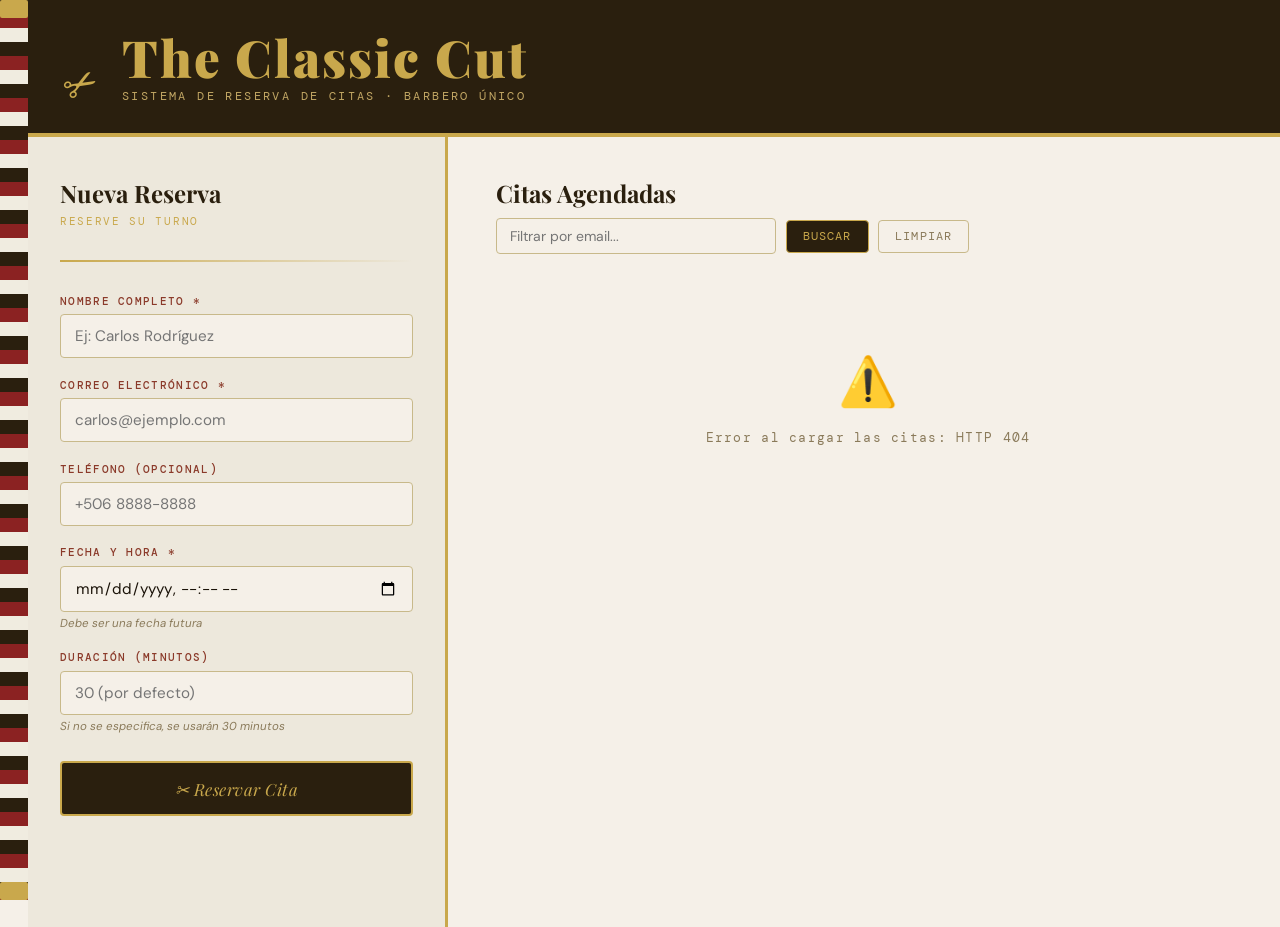
==== barbershop/target/classes/static/index.html @ 10f71b43 "primer commit" ====
<!DOCTYPE html>
<html lang="es">
<head>
    <meta charset="UTF-8" />
    <meta name="viewport" content="width=device-width, initial-scale=1.0" />
    <title>BarberShop — Reserva tu Cita</title>
    <link rel="preconnect" href="https://fonts.googleapis.com" />
    <link rel="preconnect" href="https://fonts.gstatic.com" crossorigin />
    <link href="https://fonts.googleapis.com/css2?family=Playfair+Display:ital,wght@0,700;0,900;1,700&family=DM+Mono:wght@400;500&family=DM+Sans:wght@300;400;500&display=swap" rel="stylesheet" />
    <style>
        :root {
            --cream: #f5f0e8;
            --ink: #1a1208;
            --gold: #c9a84c;
            --gold-light: #e8c97a;
            --rust: #8b3a2a;
            --paper: #ede8dc;
            --stripe-dark: #2a1f0e;
            --stripe-red: #8b2222;
            --stripe-white: #f0ece0;
            --shadow: rgba(26,18,8,0.18);
        }

        *, *::before, *::after { box-sizing: border-box; margin: 0; padding: 0; }

        body {
            background-color: var(--cream);
            color: var(--ink);
            font-family: 'DM Sans', sans-serif;
            min-height: 100vh;
            overflow-x: hidden;
        }

        /* ── BARBER POLE STRIPE ── */
        .pole-stripe {
            position: fixed;
            left: 0; top: 0; bottom: 0;
            width: 28px;
            background: repeating-linear-gradient(
                180deg,
                var(--stripe-dark) 0px,
                var(--stripe-dark) 14px,
                var(--stripe-red)  14px,
                var(--stripe-red)  28px,
                var(--stripe-white) 28px,
                var(--stripe-white) 42px
            );
            background-size: 100% 42px;
            animation: stripePull 2s linear infinite;
            z-index: 100;
        }
        .pole-stripe::before, .pole-stripe::after {
            content: '';
            position: absolute;
            left: 0; right: 0;
            height: 18px;
            background: var(--gold);
            border-radius: 2px;
        }
        .pole-stripe::before { top: 0; }
        .pole-stripe::after  { bottom: 0; }
        @keyframes stripePull {
            from { background-position: 0 0; }
            to   { background-position: 0 42px; }
        }

        /* ── HEADER ── */
        header {
            background: var(--stripe-dark);
            border-bottom: 4px solid var(--gold);
            padding: 2rem 2.5rem 1.8rem 4rem;
            display: flex;
            align-items: flex-end;
            gap: 1.5rem;
            position: relative;
        }
        .scissors-icon {
            font-size: 2.5rem;
            line-height: 1;
            transform: rotate(-30deg);
            color: var(--gold);
        }
        .header-text h1 {
            font-family: 'Playfair Display', serif;
            font-size: clamp(2rem, 5vw, 3.2rem);
            font-weight: 900;
            color: var(--gold);
            letter-spacing: 0.04em;
            line-height: 1;
        }
        .header-text p {
            font-family: 'DM Mono', monospace;
            font-size: 0.75rem;
            color: var(--gold-light);
            letter-spacing: 0.2em;
            text-transform: uppercase;
            margin-top: 0.3rem;
            opacity: 0.8;
        }

        /* ── LAYOUT ── */
        main {
            display: grid;
            grid-template-columns: 420px 1fr;
            gap: 0;
            min-height: calc(100vh - 110px);
            margin-left: 28px;
        }

        /* ── SIDEBAR / FORM ── */
        .sidebar {
            background: var(--paper);
            border-right: 3px solid var(--gold);
            padding: 2.5rem 2rem;
            position: sticky;
            top: 0;
            height: calc(100vh - 110px);
            overflow-y: auto;
        }
        .sidebar-title {
            font-family: 'Playfair Display', serif;
            font-size: 1.5rem;
            font-weight: 700;
            color: var(--stripe-dark);
            margin-bottom: 0.3rem;
        }
        .sidebar-subtitle {
            font-family: 'DM Mono', monospace;
            font-size: 0.7rem;
            letter-spacing: 0.15em;
            text-transform: uppercase;
            color: var(--gold);
            margin-bottom: 2rem;
        }
        .divider {
            height: 2px;
            background: linear-gradient(90deg, var(--gold), transparent);
            margin-bottom: 2rem;
        }

        /* Form fields */
        .field { margin-bottom: 1.2rem; }
        .field label {
            display: block;
            font-family: 'DM Mono', monospace;
            font-size: 0.68rem;
            letter-spacing: 0.12em;
            text-transform: uppercase;
            color: var(--rust);
            margin-bottom: 0.4rem;
            font-weight: 500;
        }
        .field input {
            width: 100%;
            padding: 0.7rem 0.9rem;
            background: var(--cream);
            border: 1.5px solid #c8b98a;
            border-radius: 4px;
            font-family: 'DM Sans', sans-serif;
            font-size: 0.95rem;
            color: var(--ink);
            transition: border-color 0.2s, box-shadow 0.2s;
            outline: none;
        }
        .field input:focus {
            border-color: var(--gold);
            box-shadow: 0 0 0 3px rgba(201,168,76,0.15);
        }
        .field input.error { border-color: var(--rust); }
        .field .hint {
            font-size: 0.72rem;
            color: #8a7a5a;
            margin-top: 0.25rem;
            font-style: italic;
        }
        .field .field-error {
            font-size: 0.72rem;
            color: var(--rust);
            margin-top: 0.25rem;
            font-weight: 500;
        }

        /* Buttons */
        .btn-book {
            width: 100%;
            padding: 0.9rem 1.5rem;
            background: var(--stripe-dark);
            color: var(--gold);
            border: 2px solid var(--gold);
            border-radius: 4px;
            font-family: 'Playfair Display', serif;
            font-size: 1.05rem;
            font-style: italic;
            cursor: pointer;
            transition: all 0.25s;
            margin-top: 0.5rem;
            letter-spacing: 0.03em;
        }
        .btn-book:hover {
            background: var(--gold);
            color: var(--stripe-dark);
        }
        .btn-book:disabled {
            opacity: 0.5;
            cursor: not-allowed;
        }

        /* Toast notifications */
        #toast {
            margin-top: 1.2rem;
            padding: 0.8rem 1rem;
            border-radius: 4px;
            font-size: 0.875rem;
            line-height: 1.5;
            display: none;
            animation: fadeIn 0.3s ease;
        }
        #toast.success {
            background: #e8f5e9;
            border-left: 4px solid #2e7d32;
            color: #1b5e20;
        }
        #toast.error {
            background: #fdecea;
            border-left: 4px solid var(--rust);
            color: #5c1a0f;
        }
        @keyframes fadeIn {
            from { opacity: 0; transform: translateY(-6px); }
            to   { opacity: 1; transform: translateY(0); }
        }

        /* ── APPOINTMENTS LIST ── */
        .list-panel {
            padding: 2.5rem 2.5rem 2.5rem 3rem;
            overflow-y: auto;
        }
        .list-header {
            display: flex;
            align-items: center;
            justify-content: space-between;
            margin-bottom: 0.3rem;
        }
        .list-header h2 {
            font-family: 'Playfair Display', serif;
            font-size: 1.5rem;
            font-weight: 700;
            color: var(--stripe-dark);
        }
        .filter-bar {
            display: flex;
            gap: 0.6rem;
            align-items: center;
            margin-bottom: 2rem;
            margin-top: 0.6rem;
        }
        .filter-bar input {
            padding: 0.5rem 0.8rem;
            border: 1.5px solid #c8b98a;
            border-radius: 4px;
            font-family: 'DM Sans', sans-serif;
            font-size: 0.875rem;
            background: var(--cream);
            color: var(--ink);
            outline: none;
            flex: 1;
            max-width: 280px;
            transition: border-color 0.2s;
        }
        .filter-bar input:focus { border-color: var(--gold); }
        .btn-filter {
            padding: 0.5rem 1rem;
            background: var(--stripe-dark);
            color: var(--gold);
            border: 1.5px solid var(--gold);
            border-radius: 4px;
            font-family: 'DM Mono', monospace;
            font-size: 0.72rem;
            letter-spacing: 0.1em;
            text-transform: uppercase;
            cursor: pointer;
            transition: all 0.2s;
        }
        .btn-filter:hover { background: var(--gold); color: var(--stripe-dark); }
        .btn-filter.secondary {
            background: transparent;
            border-color: #c8b98a;
            color: #8a7a5a;
        }
        .btn-filter.secondary:hover {
            background: #c8b98a;
            color: var(--stripe-dark);
        }

        /* Appointment cards */
        #appointments-list { display: flex; flex-direction: column; gap: 1rem; }

        .appt-card {
            background: white;
            border: 1.5px solid #ddd5bb;
            border-radius: 6px;
            padding: 1.2rem 1.5rem;
            display: grid;
            grid-template-columns: 1fr auto;
            gap: 0.5rem 1rem;
            transition: box-shadow 0.2s, border-color 0.2s;
            animation: slideIn 0.3s ease;
        }
        .appt-card:hover {
            box-shadow: 0 4px 16px var(--shadow);
            border-color: var(--gold);
        }
        .appt-card.cancelada {
            opacity: 0.55;
            background: #f8f5ee;
        }
        @keyframes slideIn {
            from { opacity: 0; transform: translateY(8px); }
            to   { opacity: 1; transform: translateY(0); }
        }
        .appt-info { grid-column: 1; }
        .appt-actions { grid-column: 2; display: flex; align-items: flex-start; }

        .appt-name {
            font-family: 'Playfair Display', serif;
            font-size: 1.1rem;
            font-weight: 700;
            color: var(--stripe-dark);
            margin-bottom: 0.2rem;
        }
        .appt-meta {
            display: flex;
            flex-wrap: wrap;
            gap: 0.4rem 1.2rem;
            margin-top: 0.35rem;
        }
        .appt-meta span {
            font-family: 'DM Mono', monospace;
            font-size: 0.72rem;
            color: #5a4e38;
            display: flex;
            align-items: center;
            gap: 0.3rem;
        }
        .appt-meta .emoji { font-style: normal; }
        .badge {
            display: inline-block;
            padding: 0.2rem 0.6rem;
            border-radius: 20px;
            font-family: 'DM Mono', monospace;
            font-size: 0.65rem;
            font-weight: 500;
            letter-spacing: 0.1em;
            text-transform: uppercase;
            margin-top: 0.4rem;
        }
        .badge.reservada { background: #e8f5e9; color: #1b5e20; border: 1px solid #a5d6a7; }
        .badge.cancelada { background: #f5f5f5; color: #757575; border: 1px solid #e0e0e0; }

        .btn-cancel {
            padding: 0.4rem 0.8rem;
            background: transparent;
            border: 1.5px solid #d4a5a5;
            color: var(--rust);
            border-radius: 4px;
            font-family: 'DM Mono', monospace;
            font-size: 0.67rem;
            letter-spacing: 0.08em;
            text-transform: uppercase;
            cursor: pointer;
            white-space: nowrap;
            transition: all 0.2s;
        }
        .btn-cancel:hover {
            background: var(--rust);
            color: white;
            border-color: var(--rust);
        }

        .empty-state {
            text-align: center;
            padding: 4rem 2rem;
            color: #8a7a5a;
        }
        .empty-state .emoji { font-size: 3rem; display: block; margin-bottom: 1rem; }
        .empty-state p { font-family: 'DM Mono', monospace; font-size: 0.8rem; letter-spacing: 0.1em; }

        .loading {
            text-align: center;
            padding: 2rem;
            font-family: 'DM Mono', monospace;
            font-size: 0.8rem;
            color: var(--gold);
            letter-spacing: 0.1em;
        }

        /* Responsive */
        @media (max-width: 860px) {
            main { grid-template-columns: 1fr; }
            .sidebar { position: static; height: auto; }
            .pole-stripe { display: none; }
            main { margin-left: 0; }
            header { padding-left: 1.5rem; }
        }
    </style>
</head>
<body>

    <div class="pole-stripe"></div>

    <header>
        <div class="scissors-icon">✂</div>
        <div class="header-text">
            <h1>The Classic Cut</h1>
            <p>Sistema de Reserva de Citas · Barbero Único</p>
        </div>
    </header>

    <main>
        <!-- ── BOOKING FORM ── -->
        <aside class="sidebar">
            <div class="sidebar-title">Nueva Reserva</div>
            <div class="sidebar-subtitle">Reserve su turno</div>
            <div class="divider"></div>

            <form id="booking-form" novalidate>
                <div class="field">
                    <label for="nombre">Nombre completo *</label>
                    <input type="text" id="nombre" placeholder="Ej: Carlos Rodríguez" autocomplete="name" />
                    <div class="field-error" id="err-nombre"></div>
                </div>

                <div class="field">
                    <label for="email">Correo electrónico *</label>
                    <input type="email" id="email" placeholder="carlos@ejemplo.com" autocomplete="email" />
                    <div class="field-error" id="err-email"></div>
                </div>

                <div class="field">
                    <label for="telefono">Teléfono (opcional)</label>
                    <input type="tel" id="telefono" placeholder="+506 8888-8888" autocomplete="tel" />
                </div>

                <div class="field">
                    <label for="fechaHora">Fecha y hora *</label>
                    <input type="datetime-local" id="fechaHora" />
                    <div class="field-error" id="err-fecha"></div>
                    <div class="hint">Debe ser una fecha futura</div>
                </div>

                <div class="field">
                    <label for="duracion">Duración (minutos)</label>
                    <input type="number" id="duracion" placeholder="30 (por defecto)" min="10" max="180" step="5" />
                    <div class="hint">Si no se especifica, se usarán 30 minutos</div>
                </div>

                <button type="submit" class="btn-book" id="btn-submit">
                    ✂ Reservar Cita
                </button>

                <div id="toast"></div>
            </form>
        </aside>

        <!-- ── APPOINTMENTS LIST ── -->
        <section class="list-panel">
            <div class="list-header">
                <h2>Citas Agendadas</h2>
            </div>

            <div class="filter-bar">
                <input type="email" id="filter-email" placeholder="Filtrar por email..." />
                <button class="btn-filter" id="btn-buscar">Buscar</button>
                <button class="btn-filter secondary" id="btn-limpiar">Limpiar</button>
            </div>

            <div id="appointments-list">
                <div class="loading">Cargando citas...</div>
            </div>
        </section>
    </main>

    <script>
        const API = '/api/appointments';

        // ── HELPERS ──────────────────────────────────────────────────────────────

        function fmtDate(iso) {
            if (!iso) return '—';
            const d = new Date(iso);
            return d.toLocaleDateString('es-CR', { weekday: 'short', day: '2-digit', month: 'short', year: 'numeric' })
                + ' ' + d.toLocaleTimeString('es-CR', { hour: '2-digit', minute: '2-digit' });
        }

        function showToast(msg, type) {
            const el = document.getElementById('toast');
            el.textContent = msg;
            el.className = type;
            el.style.display = 'block';
            clearTimeout(el._timer);
            el._timer = setTimeout(() => { el.style.display = 'none'; }, 7000);
        }

        function setLoading(btn, loading) {
            btn.disabled = loading;
            btn.textContent = loading ? '⏳ Procesando...' : '✂ Reservar Cita';
        }

        function clearErrors() {
            ['nombre', 'email', 'fecha'].forEach(k => {
                document.getElementById(`err-${k}`).textContent = '';
            });
            ['nombre', 'email', 'fechaHora'].forEach(id => {
                document.getElementById(id).classList.remove('error');
            });
        }

        function showFieldError(id, errId, msg) {
            document.getElementById(id).classList.add('error');
            document.getElementById(errId).textContent = msg;
        }

        // ── VALIDATION ───────────────────────────────────────────────────────────

        function validate(data) {
            let valid = true;
            clearErrors();

            if (!data.clienteNombre || data.clienteNombre.trim() === '') {
                showFieldError('nombre', 'err-nombre', 'El nombre es obligatorio.');
                valid = false;
            }

            const emailRe = /^[^\s@]+@[^\s@]+\.[^\s@]+$/;
            if (!data.clienteEmail || !emailRe.test(data.clienteEmail)) {
                showFieldError('email', 'err-email', 'Ingrese un email válido.');
                valid = false;
            }

            if (!data.fechaHora) {
                showFieldError('fechaHora', 'err-fecha', 'La fecha y hora son obligatorias.');
                valid = false;
            } else if (new Date(data.fechaHora) <= new Date()) {
                showFieldError('fechaHora', 'err-fecha', 'La fecha y hora deben ser en el futuro.');
                valid = false;
            }

            return valid;
        }

        // ── LOAD APPOINTMENTS ─────────────────────────────────────────────────────

        async function loadAppointments(emailFilter) {
            const container = document.getElementById('appointments-list');
            container.innerHTML = '<div class="loading">Cargando citas...</div>';

            try {
                const url = emailFilter ? `${API}?clienteEmail=${encodeURIComponent(emailFilter)}` : API;
                const res = await fetch(url);

                if (!res.ok) throw new Error(`HTTP ${res.status}`);

                const appointments = await res.json();
                renderAppointments(appointments);
            } catch (err) {
                container.innerHTML = `<div class="empty-state"><span class="emoji">⚠️</span><p>Error al cargar las citas: ${err.message}</p></div>`;
            }
        }

        function renderAppointments(list) {
            const container = document.getElementById('appointments-list');

            if (!list || list.length === 0) {
                container.innerHTML = `
                    <div class="empty-state">
                        <span class="emoji">✂️</span>
                        <p>No hay citas agendadas</p>
                    </div>`;
                return;
            }

            // Sort: RESERVADA first, then by date
            list.sort((a, b) => {
                if (a.estado === b.estado) return new Date(a.fechaHora) - new Date(b.fechaHora);
                return a.estado === 'RESERVADA' ? -1 : 1;
            });

            container.innerHTML = list.map(a => `
                <div class="appt-card ${a.estado.toLowerCase()}" id="card-${a.id}">
                    <div class="appt-info">
                        <div class="appt-name">${escHtml(a.clienteNombre)}</div>
                        <div class="appt-meta">
                            <span><span class="emoji">✉</span> ${escHtml(a.clienteEmail)}</span>
                            ${a.clienteTelefono ? `<span><span class="emoji">📞</span> ${escHtml(a.clienteTelefono)}</span>` : ''}
                            <span><span class="emoji">📅</span> ${fmtDate(a.fechaHora)}</span>
                            <span><span class="emoji">⏱</span> ${a.duracionMin} min</span>
                            <span><span class="emoji">🔖</span> #${a.id}</span>
                        </div>
                        <span class="badge ${a.estado.toLowerCase()}">${a.estado}</span>
                    </div>
                    <div class="appt-actions">
                        ${a.estado === 'RESERVADA' ? `
                            <button class="btn-cancel" onclick="cancelAppointment(${a.id})">
                                Cancelar
                            </button>` : ''}
                    </div>
                </div>
            `).join('');
        }

        function escHtml(str) {
            if (!str) return '';
            return str.replace(/&/g,'&amp;').replace(/</g,'&lt;').replace(/>/g,'&gt;').replace(/"/g,'&quot;');
        }

        // ── CREATE APPOINTMENT ────────────────────────────────────────────────────

        document.getElementById('booking-form').addEventListener('submit', async (e) => {
            e.preventDefault();
            const btn = document.getElementById('btn-submit');

            const data = {
                clienteNombre:   document.getElementById('nombre').value.trim(),
                clienteEmail:    document.getElementById('email').value.trim(),
                clienteTelefono: document.getElementById('telefono').value.trim() || null,
                fechaHora:       document.getElementById('fechaHora').value || null,
                duracionMin:     document.getElementById('duracion').value ? parseInt(document.getElementById('duracion').value) : null,
            };

            if (!validate(data)) return;

            setLoading(btn, true);

            try {
                const res = await fetch(API, {
                    method: 'POST',
                    headers: { 'Content-Type': 'application/json' },
                    body: JSON.stringify(data)
                });

                const body = await res.json();

                if (res.status === 201) {
                    showToast(`✅ Cita reservada exitosamente para ${data.clienteNombre} el ${fmtDate(data.fechaHora)}.`, 'success');
                    document.getElementById('booking-form').reset();
                    clearErrors();
                    loadAppointments();
                } else if (res.status === 409) {
                    showToast(`⚠️ Conflicto de horario: ${body.mensaje}`, 'error');
                } else if (res.status === 400) {
                    const msgs = body.detalles ? body.detalles.join('; ') : body.mensaje;
                    showToast(`❌ Error de validación: ${msgs}`, 'error');
                } else {
                    showToast(`❌ Error inesperado (${res.status}): ${body.mensaje || 'Intente de nuevo.'}`, 'error');
                }
            } catch (err) {
                showToast(`❌ Error de conexión: ${err.message}`, 'error');
            } finally {
                setLoading(btn, false);
            }
        });

        // ── CANCEL APPOINTMENT ────────────────────────────────────────────────────

        async function cancelAppointment(id) {
            if (!confirm(`¿Seguro que desea cancelar la cita #${id}?`)) return;

            try {
                const res = await fetch(`${API}/${id}`, { method: 'DELETE' });
                const body = await res.json();

                if (res.ok) {
                    // Update card in place
                    const card = document.getElementById(`card-${id}`);
                    if (card) {
                        card.classList.add('cancelada');
                        card.querySelector('.badge').className = 'badge cancelada';
                        card.querySelector('.badge').textContent = 'CANCELADA';
                        const actions = card.querySelector('.appt-actions');
                        if (actions) actions.innerHTML = '';
                    }
                } else if (res.status === 404) {
                    alert(`No se encontró la cita #${id}.`);
                    loadAppointments();
                } else {
                    alert(`Error al cancelar: ${body.mensaje}`);
                }
            } catch (err) {
                alert(`Error de conexión: ${err.message}`);
            }
        }

        // ── FILTER ────────────────────────────────────────────────────────────────

        document.getElementById('btn-buscar').addEventListener('click', () => {
            const email = document.getElementById('filter-email').value.trim();
            loadAppointments(email || null);
        });

        document.getElementById('filter-email').addEventListener('keydown', (e) => {
            if (e.key === 'Enter') document.getElementById('btn-buscar').click();
        });

        document.getElementById('btn-limpiar').addEventListener('click', () => {
            document.getElementById('filter-email').value = '';
            loadAppointments();
        });

        // ── INIT ─────────────────────────────────────────────────────────────────

        // Set minimum datetime to now
        const now = new Date();
        now.setMinutes(now.getMinutes() + 5);
        document.getElementById('fechaHora').min = now.toISOString().slice(0, 16);

        loadAppointments();
    </script>
</body>
</html>
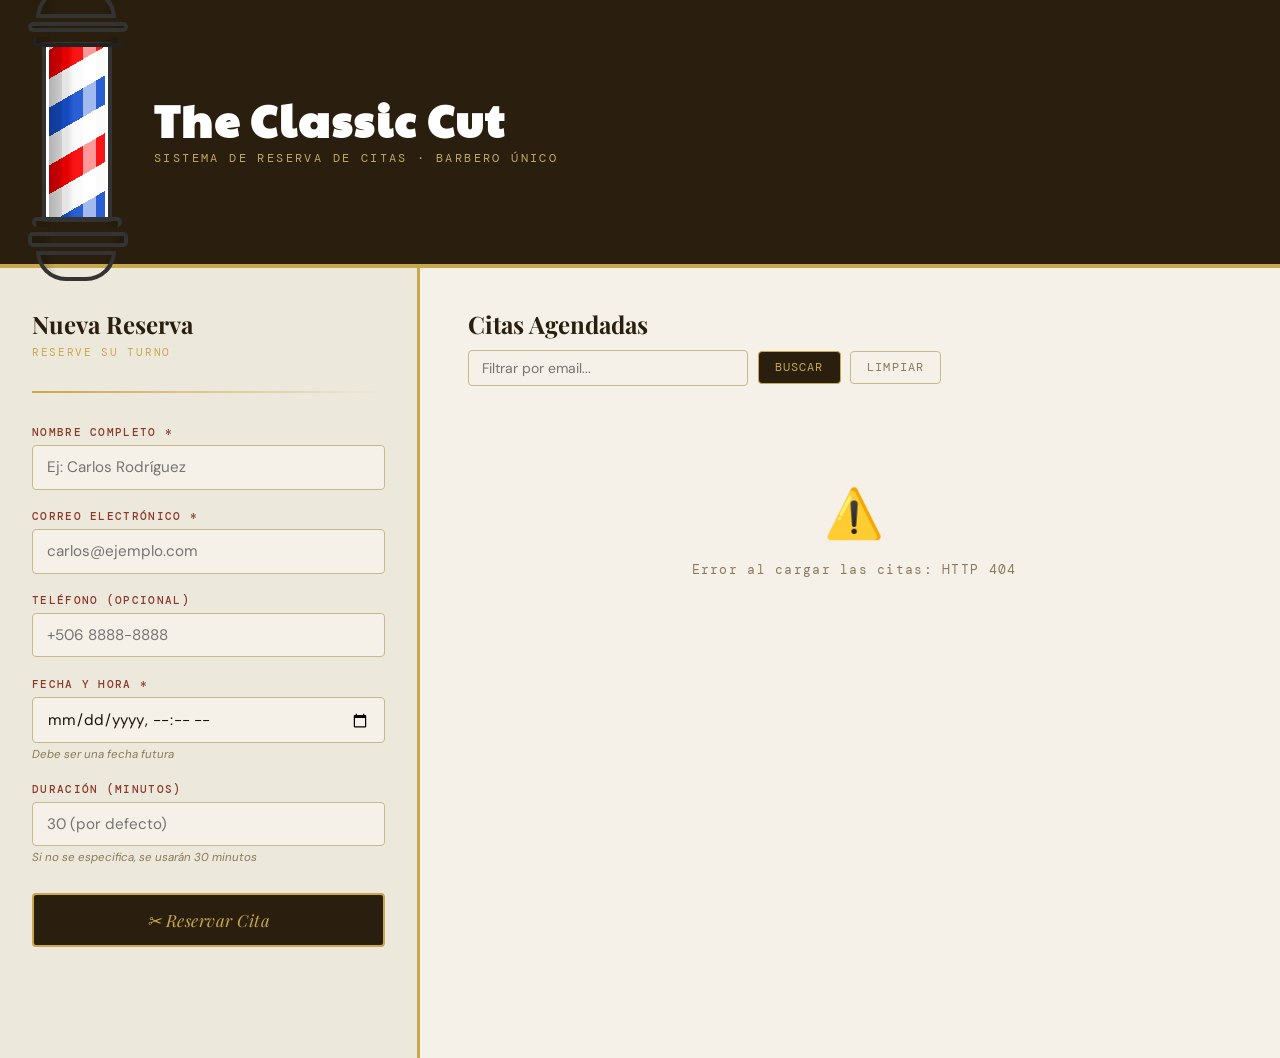
==== commit 6e872732: "Cambio front" ====
--- a/barbershop/target/classes/static/index.html
+++ b/barbershop/target/classes/static/index.html
@@ -6,7 +6,7 @@
     <title>BarberShop — Reserva tu Cita</title>
     <link rel="preconnect" href="https://fonts.googleapis.com" />
     <link rel="preconnect" href="https://fonts.gstatic.com" crossorigin />
-    <link href="https://fonts.googleapis.com/css2?family=Playfair+Display:ital,wght@0,700;0,900;1,700&family=DM+Mono:wght@400;500&family=DM+Sans:wght@300;400;500&display=swap" rel="stylesheet" />
+    <link href="https://fonts.googleapis.com/css2?family=Paytone+One&family=Playfair+Display:ital,wght@0,700;0,900;1,700&family=DM+Mono:wght@400;500&family=DM+Sans:wght@300;400;500&display=swap" rel="stylesheet" />
     <style>
         :root {
             --cream: #f5f0e8;
@@ -31,70 +31,192 @@
             overflow-x: hidden;
         }
 
-        /* ── BARBER POLE STRIPE ── */
-        .pole-stripe {
-            position: fixed;
-            left: 0; top: 0; bottom: 0;
-            width: 28px;
-            background: repeating-linear-gradient(
-                180deg,
-                var(--stripe-dark) 0px,
-                var(--stripe-dark) 14px,
-                var(--stripe-red)  14px,
-                var(--stripe-red)  28px,
-                var(--stripe-white) 28px,
-                var(--stripe-white) 42px
+        /* ── BARBER POLE ── */
+        @import url(https://fonts.googleapis.com/css?family=Paytone+One);
+
+        .default-border { border: 4px solid #333; }
+
+        .shadow-bg {
+            background: linear-gradient(
+                to right,
+                rgba(0,0,0,0.1) 0%, rgba(0,0,0,0.1) 15%,
+                transparent 20%, transparent 85%,
+                rgba(0,0,0,0.1) 95%, rgba(0,0,0,0.1) 100%
             );
-            background-size: 100% 42px;
-            animation: stripePull 2s linear infinite;
-            z-index: 100;
-        }
-        .pole-stripe::before, .pole-stripe::after {
+        }
+
+        .pole-container {
+            display: flex;
+            align-items: center;
+            justify-content: center;
+            padding: 1rem 0.5rem;
+        }
+
+        .pole-top-cap {
+            width: 80px;
+            height: 30px;
+            position: absolute;
+            border: 4px solid #333;
+        }
+
+        .pole .top {
+            position: relative;
+            border: 4px solid #222;
+            border-top: 0;
+            width: 90px;
+            top: 5px;
+            height: 10px;
+            background-color: white;
+            border-radius: 10px;
+            z-index: 5;
+            background: linear-gradient(to right, rgba(0,0,0,0.1) 0%, rgba(0,0,0,0.1) 15%, transparent 20%, transparent 85%, rgba(0,0,0,0.1) 95%, rgba(0,0,0,0.1) 100%);
+        }
+        .pole .top::before {
+            position: absolute;
+            width: 100px;
+            height: 10px;
+            top: -15px;
+            left: -8px;
+            background-color: white;
+            background: linear-gradient(to right, rgba(0,0,0,0.1) 0%, rgba(0,0,0,0.1) 15%, transparent 20%, transparent 85%, rgba(0,0,0,0.1) 95%, rgba(0,0,0,0.1) 100%);
+            border-radius: 5px;
+            border: 4px solid #333;
             content: '';
+        }
+        .pole .top::after {
+            content: '';
+            top: -49px;
+            border-top-left-radius: 40px;
+            border-top-right-radius: 40px;
+            border-bottom: 0;
+            background-color: white;
+            width: 80px;
+            height: 30px;
             position: absolute;
-            left: 0; right: 0;
-            height: 18px;
-            background: var(--gold);
+            border: 4px solid #333;
+            background: radial-gradient(50px at 55% 75%, transparent 15%, transparent 50%, rgba(0,0,0,0.1) 65%, rgba(0,0,0,0.1) 100%);
+        }
+
+        .cilinder {
+            margin: auto;
+            height: 180px;
+            width: 70px;
+            background:
+                linear-gradient(to right,
+                    #FFF 0%, #FFF 5%,
+                    rgba(0,0,0,0.3) 5%, rgba(0,0,0,0.2) 25%,
+                    rgba(0,0,0,0.1) 25%, rgba(0,0,0,0.1) 35%,
+                    rgba(211,211,211,0.1) 45%, rgba(211,211,211,0.1) 60%,
+                    rgba(255,255,255,0.6) 60%, rgba(255,255,255,0.6) 80%,
+                    rgba(211,211,211,0.1) 80%, rgba(211,211,211,0.1) 95%,
+                    #FFF 95%, #FFF 100%),
+                repeating-linear-gradient(-30deg,
+                    #1752d3, #1752d3 25px,
+                    white 25px, white 50px,
+                    red 50px, red 75px,
+                    white 75px, white 100px);
+            animation: barber 2.5s linear infinite;
+            border: 4px solid #333;
             border-radius: 2px;
-        }
-        .pole-stripe::before { top: 0; }
-        .pole-stripe::after  { bottom: 0; }
-        @keyframes stripePull {
-            from { background-position: 0 0; }
-            to   { background-position: 0 42px; }
+            position: relative;
+        }
+
+        .pole .bottom {
+            position: relative;
+            border: 4px solid #333;
+            border-bottom: 0;
+            width: 90px;
+            bottom: 5px;
+            height: 10px;
+            background-color: white;
+            background: linear-gradient(to right, rgba(0,0,0,0.1) 0%, rgba(0,0,0,0.1) 15%, transparent 20%, transparent 85%, rgba(0,0,0,0.1) 95%, rgba(0,0,0,0.1) 100%);
+            border-radius: 10px;
+            z-index: 5;
+        }
+        .pole .bottom::before {
+            position: absolute;
+            content: '';
+            width: 100px;
+            height: 15px;
+            bottom: -20px;
+            left: -8px;
+            background-color: white;
+            background: linear-gradient(to right, rgba(0,0,0,0.1) 0%, rgba(0,0,0,0.1) 15%, transparent 20%, transparent 85%, rgba(0,0,0,0.1) 95%, rgba(0,0,0,0.1) 100%);
+            border-radius: 5px;
+            border: 4px solid #333;
+        }
+        .pole .bottom::after {
+            content: '';
+            bottom: -54px;
+            border-top: 0;
+            border-bottom-left-radius: 40px;
+            border-bottom-right-radius: 40px;
+            background-color: white;
+            width: 80px;
+            height: 30px;
+            position: absolute;
+            border: 4px solid #333;
+            background: radial-gradient(50px at 55% 25%, transparent 15%, transparent 50%, rgba(0,0,0,0.1) 65%, rgba(0,0,0,0.1) 100%);
+        }
+
+        @keyframes barber {
+            from { background-position-y: 0px; }
+            to   { background-position-y: 180px; }
         }
 
         /* ── HEADER ── */
         header {
             background: var(--stripe-dark);
             border-bottom: 4px solid var(--gold);
-            padding: 2rem 2.5rem 1.8rem 4rem;
+            padding: 1rem 2.5rem 1rem 1.5rem;
             display: flex;
-            align-items: flex-end;
+            align-items: center;
             gap: 1.5rem;
             position: relative;
         }
-        .scissors-icon {
-            font-size: 2.5rem;
-            line-height: 1;
-            transform: rotate(-30deg);
-            color: var(--gold);
-        }
+
+        .header-text {
+            display: flex;
+            flex-direction: column;
+            justify-content: center;
+        }
+
         .header-text h1 {
-            font-family: 'Playfair Display', serif;
-            font-size: clamp(2rem, 5vw, 3.2rem);
+            font-family: 'Paytone One', 'Playfair Display', serif;
+            font-size: clamp(1.6rem, 4vw, 2.8rem);
             font-weight: 900;
-            color: var(--gold);
+            color: white;
             letter-spacing: 0.04em;
             line-height: 1;
-        }
+            position: relative;
+            display: inline-block;
+        }
+        .header-text h1::after {
+            content: "The Classic Cut";
+            font-family: 'Paytone One', 'Playfair Display', serif;
+            font-size: clamp(1.6rem, 4vw, 2.8rem);
+            background: -webkit-repeating-linear-gradient(45deg,
+                white 0px, white 10px,
+                #FA5858 10px, #FA5858 20px,
+                white 20px, white 30px,
+                #5882FA 30px, #5882FA 40px);
+            -webkit-background-clip: text;
+            -webkit-text-fill-color: transparent;
+            background-clip: text;
+            position: absolute;
+            left: 4px;
+            top: 4px;
+            z-index: -1;
+            white-space: nowrap;
+        }
+
         .header-text p {
             font-family: 'DM Mono', monospace;
             font-size: 0.75rem;
             color: var(--gold-light);
             letter-spacing: 0.2em;
             text-transform: uppercase;
-            margin-top: 0.3rem;
+            margin-top: 0.4rem;
             opacity: 0.8;
         }
 
@@ -104,7 +226,6 @@
             grid-template-columns: 420px 1fr;
             gap: 0;
             min-height: calc(100vh - 110px);
-            margin-left: 28px;
         }
 
         /* ── SIDEBAR / FORM ── */
@@ -398,18 +519,21 @@
         @media (max-width: 860px) {
             main { grid-template-columns: 1fr; }
             .sidebar { position: static; height: auto; }
-            .pole-stripe { display: none; }
-            main { margin-left: 0; }
-            header { padding-left: 1.5rem; }
+            header { padding-left: 1rem; }
+            .pole-container { display: none; }
         }
     </style>
 </head>
 <body>
 
-    <div class="pole-stripe"></div>
-
     <header>
-        <div class="scissors-icon">✂</div>
+        <div class="pole-container">
+            <div class="pole">
+                <div class="top"></div>
+                <div class="cilinder"></div>
+                <div class="bottom"></div>
+            </div>
+        </div>
         <div class="header-text">
             <h1>The Classic Cut</h1>
             <p>Sistema de Reserva de Citas · Barbero Único</p>
@@ -716,4 +840,4 @@
         loadAppointments();
     </script>
 </body>
-</html>
+</html>
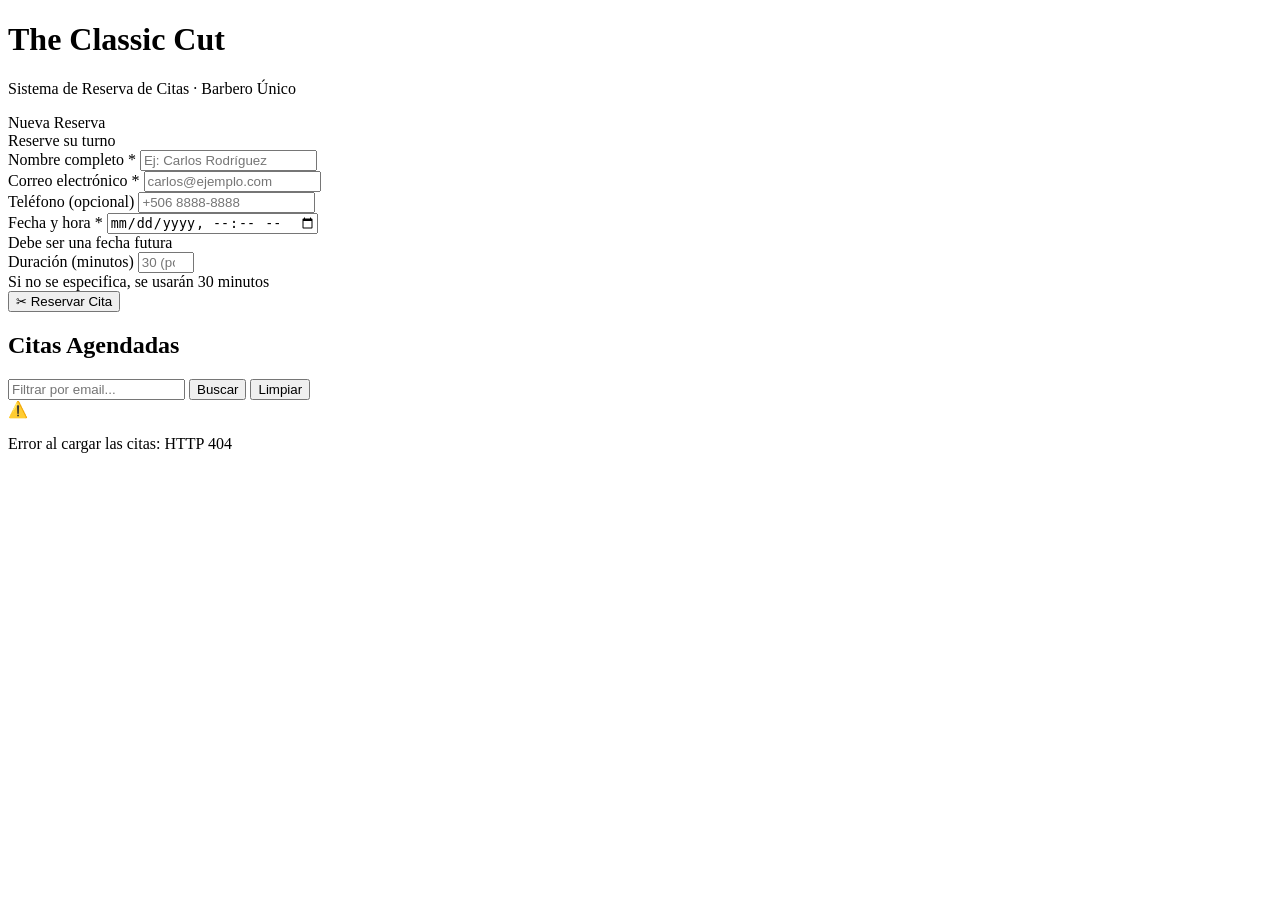
==== commit 8e5f246e: "cambio" ====
--- a/barbershop/target/classes/static/index.html
+++ b/barbershop/target/classes/static/index.html
@@ -1,715 +1,203 @@
 <!DOCTYPE html>
 <html lang="es">
 <head>
-    <meta charset="UTF-8" />
-    <meta name="viewport" content="width=device-width, initial-scale=1.0" />
+    <meta charset="UTF-8"/>
+    <meta name="viewport" content="width=device-width, initial-scale=1.0"/>
     <title>BarberShop — Reserva tu Cita</title>
-    <link rel="preconnect" href="https://fonts.googleapis.com" />
-    <link rel="preconnect" href="https://fonts.gstatic.com" crossorigin />
-    <link href="https://fonts.googleapis.com/css2?family=Paytone+One&family=Playfair+Display:ital,wght@0,700;0,900;1,700&family=DM+Mono:wght@400;500&family=DM+Sans:wght@300;400;500&display=swap" rel="stylesheet" />
-    <style>
-        :root {
-            --cream: #f5f0e8;
-            --ink: #1a1208;
-            --gold: #c9a84c;
-            --gold-light: #e8c97a;
-            --rust: #8b3a2a;
-            --paper: #ede8dc;
-            --stripe-dark: #2a1f0e;
-            --stripe-red: #8b2222;
-            --stripe-white: #f0ece0;
-            --shadow: rgba(26,18,8,0.18);
-        }
-
-        *, *::before, *::after { box-sizing: border-box; margin: 0; padding: 0; }
-
-        body {
-            background-color: var(--cream);
-            color: var(--ink);
-            font-family: 'DM Sans', sans-serif;
-            min-height: 100vh;
-            overflow-x: hidden;
-        }
-
-        /* ── BARBER POLE ── */
-        @import url(https://fonts.googleapis.com/css?family=Paytone+One);
-
-        .default-border { border: 4px solid #333; }
-
-        .shadow-bg {
-            background: linear-gradient(
-                to right,
-                rgba(0,0,0,0.1) 0%, rgba(0,0,0,0.1) 15%,
-                transparent 20%, transparent 85%,
-                rgba(0,0,0,0.1) 95%, rgba(0,0,0,0.1) 100%
-            );
-        }
-
-        .pole-container {
-            display: flex;
-            align-items: center;
-            justify-content: center;
-            padding: 1rem 0.5rem;
-        }
-
-        .pole-top-cap {
-            width: 80px;
-            height: 30px;
-            position: absolute;
-            border: 4px solid #333;
-        }
-
-        .pole .top {
-            position: relative;
-            border: 4px solid #222;
-            border-top: 0;
-            width: 90px;
-            top: 5px;
-            height: 10px;
-            background-color: white;
-            border-radius: 10px;
-            z-index: 5;
-            background: linear-gradient(to right, rgba(0,0,0,0.1) 0%, rgba(0,0,0,0.1) 15%, transparent 20%, transparent 85%, rgba(0,0,0,0.1) 95%, rgba(0,0,0,0.1) 100%);
-        }
-        .pole .top::before {
-            position: absolute;
-            width: 100px;
-            height: 10px;
-            top: -15px;
-            left: -8px;
-            background-color: white;
-            background: linear-gradient(to right, rgba(0,0,0,0.1) 0%, rgba(0,0,0,0.1) 15%, transparent 20%, transparent 85%, rgba(0,0,0,0.1) 95%, rgba(0,0,0,0.1) 100%);
-            border-radius: 5px;
-            border: 4px solid #333;
-            content: '';
-        }
-        .pole .top::after {
-            content: '';
-            top: -49px;
-            border-top-left-radius: 40px;
-            border-top-right-radius: 40px;
-            border-bottom: 0;
-            background-color: white;
-            width: 80px;
-            height: 30px;
-            position: absolute;
-            border: 4px solid #333;
-            background: radial-gradient(50px at 55% 75%, transparent 15%, transparent 50%, rgba(0,0,0,0.1) 65%, rgba(0,0,0,0.1) 100%);
-        }
-
-        .cilinder {
-            margin: auto;
-            height: 180px;
-            width: 70px;
-            background:
-                linear-gradient(to right,
-                    #FFF 0%, #FFF 5%,
-                    rgba(0,0,0,0.3) 5%, rgba(0,0,0,0.2) 25%,
-                    rgba(0,0,0,0.1) 25%, rgba(0,0,0,0.1) 35%,
-                    rgba(211,211,211,0.1) 45%, rgba(211,211,211,0.1) 60%,
-                    rgba(255,255,255,0.6) 60%, rgba(255,255,255,0.6) 80%,
-                    rgba(211,211,211,0.1) 80%, rgba(211,211,211,0.1) 95%,
-                    #FFF 95%, #FFF 100%),
-                repeating-linear-gradient(-30deg,
-                    #1752d3, #1752d3 25px,
-                    white 25px, white 50px,
-                    red 50px, red 75px,
-                    white 75px, white 100px);
-            animation: barber 2.5s linear infinite;
-            border: 4px solid #333;
-            border-radius: 2px;
-            position: relative;
-        }
-
-        .pole .bottom {
-            position: relative;
-            border: 4px solid #333;
-            border-bottom: 0;
-            width: 90px;
-            bottom: 5px;
-            height: 10px;
-            background-color: white;
-            background: linear-gradient(to right, rgba(0,0,0,0.1) 0%, rgba(0,0,0,0.1) 15%, transparent 20%, transparent 85%, rgba(0,0,0,0.1) 95%, rgba(0,0,0,0.1) 100%);
-            border-radius: 10px;
-            z-index: 5;
-        }
-        .pole .bottom::before {
-            position: absolute;
-            content: '';
-            width: 100px;
-            height: 15px;
-            bottom: -20px;
-            left: -8px;
-            background-color: white;
-            background: linear-gradient(to right, rgba(0,0,0,0.1) 0%, rgba(0,0,0,0.1) 15%, transparent 20%, transparent 85%, rgba(0,0,0,0.1) 95%, rgba(0,0,0,0.1) 100%);
-            border-radius: 5px;
-            border: 4px solid #333;
-        }
-        .pole .bottom::after {
-            content: '';
-            bottom: -54px;
-            border-top: 0;
-            border-bottom-left-radius: 40px;
-            border-bottom-right-radius: 40px;
-            background-color: white;
-            width: 80px;
-            height: 30px;
-            position: absolute;
-            border: 4px solid #333;
-            background: radial-gradient(50px at 55% 25%, transparent 15%, transparent 50%, rgba(0,0,0,0.1) 65%, rgba(0,0,0,0.1) 100%);
-        }
-
-        @keyframes barber {
-            from { background-position-y: 0px; }
-            to   { background-position-y: 180px; }
-        }
-
-        /* ── HEADER ── */
-        header {
-            background: var(--stripe-dark);
-            border-bottom: 4px solid var(--gold);
-            padding: 1rem 2.5rem 1rem 1.5rem;
-            display: flex;
-            align-items: center;
-            gap: 1.5rem;
-            position: relative;
-        }
-
-        .header-text {
-            display: flex;
-            flex-direction: column;
-            justify-content: center;
-        }
-
-        .header-text h1 {
-            font-family: 'Paytone One', 'Playfair Display', serif;
-            font-size: clamp(1.6rem, 4vw, 2.8rem);
-            font-weight: 900;
-            color: white;
-            letter-spacing: 0.04em;
-            line-height: 1;
-            position: relative;
-            display: inline-block;
-        }
-        .header-text h1::after {
-            content: "The Classic Cut";
-            font-family: 'Paytone One', 'Playfair Display', serif;
-            font-size: clamp(1.6rem, 4vw, 2.8rem);
-            background: -webkit-repeating-linear-gradient(45deg,
-                white 0px, white 10px,
-                #FA5858 10px, #FA5858 20px,
-                white 20px, white 30px,
-                #5882FA 30px, #5882FA 40px);
-            -webkit-background-clip: text;
-            -webkit-text-fill-color: transparent;
-            background-clip: text;
-            position: absolute;
-            left: 4px;
-            top: 4px;
-            z-index: -1;
-            white-space: nowrap;
-        }
-
-        .header-text p {
-            font-family: 'DM Mono', monospace;
-            font-size: 0.75rem;
-            color: var(--gold-light);
-            letter-spacing: 0.2em;
-            text-transform: uppercase;
-            margin-top: 0.4rem;
-            opacity: 0.8;
-        }
-
-        /* ── LAYOUT ── */
-        main {
-            display: grid;
-            grid-template-columns: 420px 1fr;
-            gap: 0;
-            min-height: calc(100vh - 110px);
-        }
-
-        /* ── SIDEBAR / FORM ── */
-        .sidebar {
-            background: var(--paper);
-            border-right: 3px solid var(--gold);
-            padding: 2.5rem 2rem;
-            position: sticky;
-            top: 0;
-            height: calc(100vh - 110px);
-            overflow-y: auto;
-        }
-        .sidebar-title {
-            font-family: 'Playfair Display', serif;
-            font-size: 1.5rem;
-            font-weight: 700;
-            color: var(--stripe-dark);
-            margin-bottom: 0.3rem;
-        }
-        .sidebar-subtitle {
-            font-family: 'DM Mono', monospace;
-            font-size: 0.7rem;
-            letter-spacing: 0.15em;
-            text-transform: uppercase;
-            color: var(--gold);
-            margin-bottom: 2rem;
-        }
-        .divider {
-            height: 2px;
-            background: linear-gradient(90deg, var(--gold), transparent);
-            margin-bottom: 2rem;
-        }
-
-        /* Form fields */
-        .field { margin-bottom: 1.2rem; }
-        .field label {
-            display: block;
-            font-family: 'DM Mono', monospace;
-            font-size: 0.68rem;
-            letter-spacing: 0.12em;
-            text-transform: uppercase;
-            color: var(--rust);
-            margin-bottom: 0.4rem;
-            font-weight: 500;
-        }
-        .field input {
-            width: 100%;
-            padding: 0.7rem 0.9rem;
-            background: var(--cream);
-            border: 1.5px solid #c8b98a;
-            border-radius: 4px;
-            font-family: 'DM Sans', sans-serif;
-            font-size: 0.95rem;
-            color: var(--ink);
-            transition: border-color 0.2s, box-shadow 0.2s;
-            outline: none;
-        }
-        .field input:focus {
-            border-color: var(--gold);
-            box-shadow: 0 0 0 3px rgba(201,168,76,0.15);
-        }
-        .field input.error { border-color: var(--rust); }
-        .field .hint {
-            font-size: 0.72rem;
-            color: #8a7a5a;
-            margin-top: 0.25rem;
-            font-style: italic;
-        }
-        .field .field-error {
-            font-size: 0.72rem;
-            color: var(--rust);
-            margin-top: 0.25rem;
-            font-weight: 500;
-        }
-
-        /* Buttons */
-        .btn-book {
-            width: 100%;
-            padding: 0.9rem 1.5rem;
-            background: var(--stripe-dark);
-            color: var(--gold);
-            border: 2px solid var(--gold);
-            border-radius: 4px;
-            font-family: 'Playfair Display', serif;
-            font-size: 1.05rem;
-            font-style: italic;
-            cursor: pointer;
-            transition: all 0.25s;
-            margin-top: 0.5rem;
-            letter-spacing: 0.03em;
-        }
-        .btn-book:hover {
-            background: var(--gold);
-            color: var(--stripe-dark);
-        }
-        .btn-book:disabled {
-            opacity: 0.5;
-            cursor: not-allowed;
-        }
-
-        /* Toast notifications */
-        #toast {
-            margin-top: 1.2rem;
-            padding: 0.8rem 1rem;
-            border-radius: 4px;
-            font-size: 0.875rem;
-            line-height: 1.5;
-            display: none;
-            animation: fadeIn 0.3s ease;
-        }
-        #toast.success {
-            background: #e8f5e9;
-            border-left: 4px solid #2e7d32;
-            color: #1b5e20;
-        }
-        #toast.error {
-            background: #fdecea;
-            border-left: 4px solid var(--rust);
-            color: #5c1a0f;
-        }
-        @keyframes fadeIn {
-            from { opacity: 0; transform: translateY(-6px); }
-            to   { opacity: 1; transform: translateY(0); }
-        }
-
-        /* ── APPOINTMENTS LIST ── */
-        .list-panel {
-            padding: 2.5rem 2.5rem 2.5rem 3rem;
-            overflow-y: auto;
-        }
-        .list-header {
-            display: flex;
-            align-items: center;
-            justify-content: space-between;
-            margin-bottom: 0.3rem;
-        }
-        .list-header h2 {
-            font-family: 'Playfair Display', serif;
-            font-size: 1.5rem;
-            font-weight: 700;
-            color: var(--stripe-dark);
-        }
-        .filter-bar {
-            display: flex;
-            gap: 0.6rem;
-            align-items: center;
-            margin-bottom: 2rem;
-            margin-top: 0.6rem;
-        }
-        .filter-bar input {
-            padding: 0.5rem 0.8rem;
-            border: 1.5px solid #c8b98a;
-            border-radius: 4px;
-            font-family: 'DM Sans', sans-serif;
-            font-size: 0.875rem;
-            background: var(--cream);
-            color: var(--ink);
-            outline: none;
-            flex: 1;
-            max-width: 280px;
-            transition: border-color 0.2s;
-        }
-        .filter-bar input:focus { border-color: var(--gold); }
-        .btn-filter {
-            padding: 0.5rem 1rem;
-            background: var(--stripe-dark);
-            color: var(--gold);
-            border: 1.5px solid var(--gold);
-            border-radius: 4px;
-            font-family: 'DM Mono', monospace;
-            font-size: 0.72rem;
-            letter-spacing: 0.1em;
-            text-transform: uppercase;
-            cursor: pointer;
-            transition: all 0.2s;
-        }
-        .btn-filter:hover { background: var(--gold); color: var(--stripe-dark); }
-        .btn-filter.secondary {
-            background: transparent;
-            border-color: #c8b98a;
-            color: #8a7a5a;
-        }
-        .btn-filter.secondary:hover {
-            background: #c8b98a;
-            color: var(--stripe-dark);
-        }
-
-        /* Appointment cards */
-        #appointments-list { display: flex; flex-direction: column; gap: 1rem; }
-
-        .appt-card {
-            background: white;
-            border: 1.5px solid #ddd5bb;
-            border-radius: 6px;
-            padding: 1.2rem 1.5rem;
-            display: grid;
-            grid-template-columns: 1fr auto;
-            gap: 0.5rem 1rem;
-            transition: box-shadow 0.2s, border-color 0.2s;
-            animation: slideIn 0.3s ease;
-        }
-        .appt-card:hover {
-            box-shadow: 0 4px 16px var(--shadow);
-            border-color: var(--gold);
-        }
-        .appt-card.cancelada {
-            opacity: 0.55;
-            background: #f8f5ee;
-        }
-        @keyframes slideIn {
-            from { opacity: 0; transform: translateY(8px); }
-            to   { opacity: 1; transform: translateY(0); }
-        }
-        .appt-info { grid-column: 1; }
-        .appt-actions { grid-column: 2; display: flex; align-items: flex-start; }
-
-        .appt-name {
-            font-family: 'Playfair Display', serif;
-            font-size: 1.1rem;
-            font-weight: 700;
-            color: var(--stripe-dark);
-            margin-bottom: 0.2rem;
-        }
-        .appt-meta {
-            display: flex;
-            flex-wrap: wrap;
-            gap: 0.4rem 1.2rem;
-            margin-top: 0.35rem;
-        }
-        .appt-meta span {
-            font-family: 'DM Mono', monospace;
-            font-size: 0.72rem;
-            color: #5a4e38;
-            display: flex;
-            align-items: center;
-            gap: 0.3rem;
-        }
-        .appt-meta .emoji { font-style: normal; }
-        .badge {
-            display: inline-block;
-            padding: 0.2rem 0.6rem;
-            border-radius: 20px;
-            font-family: 'DM Mono', monospace;
-            font-size: 0.65rem;
-            font-weight: 500;
-            letter-spacing: 0.1em;
-            text-transform: uppercase;
-            margin-top: 0.4rem;
-        }
-        .badge.reservada { background: #e8f5e9; color: #1b5e20; border: 1px solid #a5d6a7; }
-        .badge.cancelada { background: #f5f5f5; color: #757575; border: 1px solid #e0e0e0; }
-
-        .btn-cancel {
-            padding: 0.4rem 0.8rem;
-            background: transparent;
-            border: 1.5px solid #d4a5a5;
-            color: var(--rust);
-            border-radius: 4px;
-            font-family: 'DM Mono', monospace;
-            font-size: 0.67rem;
-            letter-spacing: 0.08em;
-            text-transform: uppercase;
-            cursor: pointer;
-            white-space: nowrap;
-            transition: all 0.2s;
-        }
-        .btn-cancel:hover {
-            background: var(--rust);
-            color: white;
-            border-color: var(--rust);
-        }
-
-        .empty-state {
-            text-align: center;
-            padding: 4rem 2rem;
-            color: #8a7a5a;
-        }
-        .empty-state .emoji { font-size: 3rem; display: block; margin-bottom: 1rem; }
-        .empty-state p { font-family: 'DM Mono', monospace; font-size: 0.8rem; letter-spacing: 0.1em; }
-
-        .loading {
-            text-align: center;
-            padding: 2rem;
-            font-family: 'DM Mono', monospace;
-            font-size: 0.8rem;
-            color: var(--gold);
-            letter-spacing: 0.1em;
-        }
-
-        /* Responsive */
-        @media (max-width: 860px) {
-            main { grid-template-columns: 1fr; }
-            .sidebar { position: static; height: auto; }
-            header { padding-left: 1rem; }
-            .pole-container { display: none; }
-        }
-    </style>
+    <link rel="preconnect" href="https://fonts.googleapis.com"/>
+    <link rel="preconnect" href="https://fonts.gstatic.com" crossorigin/>
+    <link href="https://fonts.googleapis.com/css2?family=Paytone+One&family=Playfair+Display:ital,wght@0,700;0,900;1,700&family=DM+Mono:wght@400;500&family=DM+Sans:wght@300;400;500&display=swap"
+          rel="stylesheet"/>
+    <link rel="stylesheet" href="styles.css"/>
 </head>
 <body>
 
-    <header>
-        <div class="pole-container">
-            <div class="pole">
-                <div class="top"></div>
-                <div class="cilinder"></div>
-                <div class="bottom"></div>
-            </div>
+<header>
+    <div class="pole-container">
+        <div class="pole">
+            <div class="top"></div>
+            <div class="cilinder"></div>
+            <div class="bottom"></div>
         </div>
-        <div class="header-text">
-            <h1>The Classic Cut</h1>
-            <p>Sistema de Reserva de Citas · Barbero Único</p>
+    </div>
+    <div class="header-text">
+        <h1>The Classic Cut</h1>
+        <p>Sistema de Reserva de Citas · Barbero Único</p>
+    </div>
+</header>
+
+<main>
+    <!-- ── BOOKING FORM ── -->
+    <aside class="sidebar">
+        <div class="sidebar-title">Nueva Reserva</div>
+        <div class="sidebar-subtitle">Reserve su turno</div>
+        <div class="divider"></div>
+
+        <form id="booking-form" novalidate>
+            <div class="field">
+                <label for="nombre">Nombre completo *</label>
+                <input type="text" id="nombre" placeholder="Ej: Carlos Rodríguez" autocomplete="name"/>
+                <div class="field-error" id="err-nombre"></div>
+            </div>
+
+            <div class="field">
+                <label for="email">Correo electrónico *</label>
+                <input type="email" id="email" placeholder="carlos@ejemplo.com" autocomplete="email"/>
+                <div class="field-error" id="err-email"></div>
+            </div>
+
+            <div class="field">
+                <label for="telefono">Teléfono (opcional)</label>
+                <input type="tel" id="telefono" placeholder="+506 8888-8888" autocomplete="tel"/>
+            </div>
+
+            <div class="field">
+                <label for="fechaHora">Fecha y hora *</label>
+                <input type="datetime-local" id="fechaHora"/>
+                <div class="field-error" id="err-fecha"></div>
+                <div class="hint">Debe ser una fecha futura</div>
+            </div>
+
+            <div class="field">
+                <label for="duracion">Duración (minutos)</label>
+                <input type="number" id="duracion" placeholder="30 (por defecto)" min="10" max="180" step="5"/>
+                <div class="hint">Si no se especifica, se usarán 30 minutos</div>
+            </div>
+
+            <button type="submit" class="btn-book" id="btn-submit">
+                ✂ Reservar Cita
+            </button>
+
+            <div id="toast"></div>
+        </form>
+    </aside>
+
+    <!-- ── APPOINTMENTS LIST ── -->
+    <section class="list-panel">
+        <div class="list-header">
+            <h2>Citas Agendadas</h2>
         </div>
-    </header>
-
-    <main>
-        <!-- ── BOOKING FORM ── -->
-        <aside class="sidebar">
-            <div class="sidebar-title">Nueva Reserva</div>
-            <div class="sidebar-subtitle">Reserve su turno</div>
-            <div class="divider"></div>
-
-            <form id="booking-form" novalidate>
-                <div class="field">
-                    <label for="nombre">Nombre completo *</label>
-                    <input type="text" id="nombre" placeholder="Ej: Carlos Rodríguez" autocomplete="name" />
-                    <div class="field-error" id="err-nombre"></div>
-                </div>
-
-                <div class="field">
-                    <label for="email">Correo electrónico *</label>
-                    <input type="email" id="email" placeholder="carlos@ejemplo.com" autocomplete="email" />
-                    <div class="field-error" id="err-email"></div>
-                </div>
-
-                <div class="field">
-                    <label for="telefono">Teléfono (opcional)</label>
-                    <input type="tel" id="telefono" placeholder="+506 8888-8888" autocomplete="tel" />
-                </div>
-
-                <div class="field">
-                    <label for="fechaHora">Fecha y hora *</label>
-                    <input type="datetime-local" id="fechaHora" />
-                    <div class="field-error" id="err-fecha"></div>
-                    <div class="hint">Debe ser una fecha futura</div>
-                </div>
-
-                <div class="field">
-                    <label for="duracion">Duración (minutos)</label>
-                    <input type="number" id="duracion" placeholder="30 (por defecto)" min="10" max="180" step="5" />
-                    <div class="hint">Si no se especifica, se usarán 30 minutos</div>
-                </div>
-
-                <button type="submit" class="btn-book" id="btn-submit">
-                    ✂ Reservar Cita
-                </button>
-
-                <div id="toast"></div>
-            </form>
-        </aside>
-
-        <!-- ── APPOINTMENTS LIST ── -->
-        <section class="list-panel">
-            <div class="list-header">
-                <h2>Citas Agendadas</h2>
-            </div>
-
-            <div class="filter-bar">
-                <input type="email" id="filter-email" placeholder="Filtrar por email..." />
-                <button class="btn-filter" id="btn-buscar">Buscar</button>
-                <button class="btn-filter secondary" id="btn-limpiar">Limpiar</button>
-            </div>
-
-            <div id="appointments-list">
-                <div class="loading">Cargando citas...</div>
-            </div>
-        </section>
-    </main>
-
-    <script>
-        const API = '/api/appointments';
-
-        // ── HELPERS ──────────────────────────────────────────────────────────────
-
-        function fmtDate(iso) {
-            if (!iso) return '—';
-            const d = new Date(iso);
-            return d.toLocaleDateString('es-CR', { weekday: 'short', day: '2-digit', month: 'short', year: 'numeric' })
-                + ' ' + d.toLocaleTimeString('es-CR', { hour: '2-digit', minute: '2-digit' });
-        }
-
-        function showToast(msg, type) {
-            const el = document.getElementById('toast');
-            el.textContent = msg;
-            el.className = type;
-            el.style.display = 'block';
-            clearTimeout(el._timer);
-            el._timer = setTimeout(() => { el.style.display = 'none'; }, 7000);
-        }
-
-        function setLoading(btn, loading) {
-            btn.disabled = loading;
-            btn.textContent = loading ? '⏳ Procesando...' : '✂ Reservar Cita';
-        }
-
-        function clearErrors() {
-            ['nombre', 'email', 'fecha'].forEach(k => {
-                document.getElementById(`err-${k}`).textContent = '';
-            });
-            ['nombre', 'email', 'fechaHora'].forEach(id => {
-                document.getElementById(id).classList.remove('error');
-            });
-        }
-
-        function showFieldError(id, errId, msg) {
-            document.getElementById(id).classList.add('error');
-            document.getElementById(errId).textContent = msg;
-        }
-
-        // ── VALIDATION ───────────────────────────────────────────────────────────
-
-        function validate(data) {
-            let valid = true;
-            clearErrors();
-
-            if (!data.clienteNombre || data.clienteNombre.trim() === '') {
-                showFieldError('nombre', 'err-nombre', 'El nombre es obligatorio.');
-                valid = false;
-            }
-
-            const emailRe = /^[^\s@]+@[^\s@]+\.[^\s@]+$/;
-            if (!data.clienteEmail || !emailRe.test(data.clienteEmail)) {
-                showFieldError('email', 'err-email', 'Ingrese un email válido.');
-                valid = false;
-            }
-
-            if (!data.fechaHora) {
-                showFieldError('fechaHora', 'err-fecha', 'La fecha y hora son obligatorias.');
-                valid = false;
-            } else if (new Date(data.fechaHora) <= new Date()) {
-                showFieldError('fechaHora', 'err-fecha', 'La fecha y hora deben ser en el futuro.');
-                valid = false;
-            }
-
-            return valid;
-        }
-
-        // ── LOAD APPOINTMENTS ─────────────────────────────────────────────────────
-
-        async function loadAppointments(emailFilter) {
-            const container = document.getElementById('appointments-list');
-            container.innerHTML = '<div class="loading">Cargando citas...</div>';
-
-            try {
-                const url = emailFilter ? `${API}?clienteEmail=${encodeURIComponent(emailFilter)}` : API;
-                const res = await fetch(url);
-
-                if (!res.ok) throw new Error(`HTTP ${res.status}`);
-
-                const appointments = await res.json();
-                renderAppointments(appointments);
-            } catch (err) {
-                container.innerHTML = `<div class="empty-state"><span class="emoji">⚠️</span><p>Error al cargar las citas: ${err.message}</p></div>`;
-            }
-        }
-
-        function renderAppointments(list) {
-            const container = document.getElementById('appointments-list');
-
-            if (!list || list.length === 0) {
-                container.innerHTML = `
+
+        <div class="filter-bar">
+            <input type="email" id="filter-email" placeholder="Filtrar por email..."/>
+            <button class="btn-filter" id="btn-buscar">Buscar</button>
+            <button class="btn-filter secondary" id="btn-limpiar">Limpiar</button>
+        </div>
+
+        <div id="appointments-list">
+            <div class="loading">Cargando citas...</div>
+        </div>
+    </section>
+</main>
+
+<script>
+    const API = '/api/appointments';
+
+    // ── HELPERS ──────────────────────────────────────────────────────────────
+
+    function fmtDate(iso) {
+        if (!iso) return '—';
+        const d = new Date(iso);
+        return d.toLocaleDateString('es-CR', {weekday: 'short', day: '2-digit', month: 'short', year: 'numeric'})
+            + ' ' + d.toLocaleTimeString('es-CR', {hour: '2-digit', minute: '2-digit'});
+    }
+
+    function showToast(msg, type) {
+        const el = document.getElementById('toast');
+        el.textContent = msg;
+        el.className = type;
+        el.style.display = 'block';
+        clearTimeout(el._timer);
+        el._timer = setTimeout(() => {
+            el.style.display = 'none';
+        }, 7000);
+    }
+
+    function setLoading(btn, loading) {
+        btn.disabled = loading;
+        btn.textContent = loading ? '⏳ Procesando...' : '✂ Reservar Cita';
+    }
+
+    function clearErrors() {
+        ['nombre', 'email', 'fecha'].forEach(k => {
+            document.getElementById(`err-${k}`).textContent = '';
+        });
+        ['nombre', 'email', 'fechaHora'].forEach(id => {
+            document.getElementById(id).classList.remove('error');
+        });
+    }
+
+    function showFieldError(id, errId, msg) {
+        document.getElementById(id).classList.add('error');
+        document.getElementById(errId).textContent = msg;
+    }
+
+    // ── VALIDATION ───────────────────────────────────────────────────────────
+
+    function validate(data) {
+        let valid = true;
+        clearErrors();
+
+        if (!data.clienteNombre || data.clienteNombre.trim() === '') {
+            showFieldError('nombre', 'err-nombre', 'El nombre es obligatorio.');
+            valid = false;
+        }
+
+        const emailRe = /^[^\s@]+@[^\s@]+\.[^\s@]+$/;
+        if (!data.clienteEmail || !emailRe.test(data.clienteEmail)) {
+            showFieldError('email', 'err-email', 'Ingrese un email válido.');
+            valid = false;
+        }
+
+        if (!data.fechaHora) {
+            showFieldError('fechaHora', 'err-fecha', 'La fecha y hora son obligatorias.');
+            valid = false;
+        } else if (new Date(data.fechaHora) <= new Date()) {
+            showFieldError('fechaHora', 'err-fecha', 'La fecha y hora deben ser en el futuro.');
+            valid = false;
+        }
+
+        return valid;
+    }
+
+    // ── LOAD APPOINTMENTS ─────────────────────────────────────────────────────
+
+    async function loadAppointments(emailFilter) {
+        const container = document.getElementById('appointments-list');
+        container.innerHTML = '<div class="loading">Cargando citas...</div>';
+
+        try {
+            const url = emailFilter ? `${API}?clienteEmail=${encodeURIComponent(emailFilter)}` : API;
+            const res = await fetch(url);
+
+            if (!res.ok) throw new Error(`HTTP ${res.status}`);
+
+            const appointments = await res.json();
+            renderAppointments(appointments);
+        } catch (err) {
+            container.innerHTML = `<div class="empty-state"><span class="emoji">⚠️</span><p>Error al cargar las citas: ${err.message}</p></div>`;
+        }
+    }
+
+    function renderAppointments(list) {
+        const container = document.getElementById('appointments-list');
+
+        if (!list || list.length === 0) {
+            container.innerHTML = `
                     <div class="empty-state">
                         <span class="emoji">✂️</span>
                         <p>No hay citas agendadas</p>
                     </div>`;
-                return;
-            }
-
-            // Sort: RESERVADA first, then by date
-            list.sort((a, b) => {
-                if (a.estado === b.estado) return new Date(a.fechaHora) - new Date(b.fechaHora);
-                return a.estado === 'RESERVADA' ? -1 : 1;
-            });
-
-            container.innerHTML = list.map(a => `
+            return;
+        }
+
+        // Sort: RESERVADA first, then by date
+        list.sort((a, b) => {
+            if (a.estado === b.estado) return new Date(a.fechaHora) - new Date(b.fechaHora);
+            return a.estado === 'RESERVADA' ? -1 : 1;
+        });
+
+        container.innerHTML = list.map(a => `
                 <div class="appt-card ${a.estado.toLowerCase()}" id="card-${a.id}">
                     <div class="appt-info">
                         <div class="appt-name">${escHtml(a.clienteNombre)}</div>
@@ -730,114 +218,112 @@
                     </div>
                 </div>
             `).join('');
-        }
-
-        function escHtml(str) {
-            if (!str) return '';
-            return str.replace(/&/g,'&amp;').replace(/</g,'&lt;').replace(/>/g,'&gt;').replace(/"/g,'&quot;');
-        }
-
-        // ── CREATE APPOINTMENT ────────────────────────────────────────────────────
-
-        document.getElementById('booking-form').addEventListener('submit', async (e) => {
-            e.preventDefault();
-            const btn = document.getElementById('btn-submit');
-
-            const data = {
-                clienteNombre:   document.getElementById('nombre').value.trim(),
-                clienteEmail:    document.getElementById('email').value.trim(),
-                clienteTelefono: document.getElementById('telefono').value.trim() || null,
-                fechaHora:       document.getElementById('fechaHora').value || null,
-                duracionMin:     document.getElementById('duracion').value ? parseInt(document.getElementById('duracion').value) : null,
-            };
-
-            if (!validate(data)) return;
-
-            setLoading(btn, true);
-
-            try {
-                const res = await fetch(API, {
-                    method: 'POST',
-                    headers: { 'Content-Type': 'application/json' },
-                    body: JSON.stringify(data)
-                });
-
-                const body = await res.json();
-
-                if (res.status === 201) {
-                    showToast(`✅ Cita reservada exitosamente para ${data.clienteNombre} el ${fmtDate(data.fechaHora)}.`, 'success');
-                    document.getElementById('booking-form').reset();
-                    clearErrors();
-                    loadAppointments();
-                } else if (res.status === 409) {
-                    showToast(`⚠️ Conflicto de horario: ${body.mensaje}`, 'error');
-                } else if (res.status === 400) {
-                    const msgs = body.detalles ? body.detalles.join('; ') : body.mensaje;
-                    showToast(`❌ Error de validación: ${msgs}`, 'error');
-                } else {
-                    showToast(`❌ Error inesperado (${res.status}): ${body.mensaje || 'Intente de nuevo.'}`, 'error');
+    }
+
+    function escHtml(str) {
+        if (!str) return '';
+        return str.replace(/&/g, '&amp;').replace(/</g, '&lt;').replace(/>/g, '&gt;').replace(/"/g, '&quot;');
+    }
+
+    // ── CREATE APPOINTMENT ────────────────────────────────────────────────────
+
+    document.getElementById('booking-form').addEventListener('submit', async (e) => {
+        e.preventDefault();
+        const btn = document.getElementById('btn-submit');
+
+        const data = {
+            clienteNombre: document.getElementById('nombre').value.trim(),
+            clienteEmail: document.getElementById('email').value.trim(),
+            clienteTelefono: document.getElementById('telefono').value.trim() || null,
+            fechaHora: document.getElementById('fechaHora').value || null,
+            duracionMin: document.getElementById('duracion').value ? parseInt(document.getElementById('duracion').value) : null,
+        };
+
+        if (!validate(data)) return;
+
+        setLoading(btn, true);
+
+        try {
+            const res = await fetch(API, {
+                method: 'POST',
+                headers: {'Content-Type': 'application/json'},
+                body: JSON.stringify(data)
+            });
+
+            const body = await res.json();
+
+            if (res.status === 201) {
+                showToast(`✅ Cita reservada exitosamente para ${data.clienteNombre} el ${fmtDate(data.fechaHora)}.`, 'success');
+                document.getElementById('booking-form').reset();
+                clearErrors();
+                loadAppointments();
+            } else if (res.status === 409) {
+                showToast(`⚠️ Conflicto de horario: ${body.mensaje}`, 'error');
+            } else if (res.status === 400) {
+                const msgs = body.detalles ? body.detalles.join('; ') : body.mensaje;
+                showToast(`❌ Error de validación: ${msgs}`, 'error');
+            } else {
+                showToast(`❌ Error inesperado (${res.status}): ${body.mensaje || 'Intente de nuevo.'}`, 'error');
+            }
+        } catch (err) {
+            showToast(`❌ Error de conexión: ${err.message}`, 'error');
+        } finally {
+            setLoading(btn, false);
+        }
+    });
+
+    // ── CANCEL APPOINTMENT ────────────────────────────────────────────────────
+
+    async function cancelAppointment(id) {
+        if (!confirm(`¿Seguro que desea cancelar la cita #${id}?`)) return;
+
+        try {
+            const res = await fetch(`${API}/${id}`, {method: 'DELETE'});
+            const body = await res.json();
+
+            if (res.ok) {
+                const card = document.getElementById(`card-${id}`);
+                if (card) {
+                    card.classList.add('cancelada');
+                    card.querySelector('.badge').className = 'badge cancelada';
+                    card.querySelector('.badge').textContent = 'CANCELADA';
+                    const actions = card.querySelector('.appt-actions');
+                    if (actions) actions.innerHTML = '';
                 }
-            } catch (err) {
-                showToast(`❌ Error de conexión: ${err.message}`, 'error');
-            } finally {
-                setLoading(btn, false);
+            } else if (res.status === 404) {
+                alert(`No se encontró la cita #${id}.`);
+                loadAppointments();
+            } else {
+                alert(`Error al cancelar: ${body.mensaje}`);
             }
-        });
-
-        // ── CANCEL APPOINTMENT ────────────────────────────────────────────────────
-
-        async function cancelAppointment(id) {
-            if (!confirm(`¿Seguro que desea cancelar la cita #${id}?`)) return;
-
-            try {
-                const res = await fetch(`${API}/${id}`, { method: 'DELETE' });
-                const body = await res.json();
-
-                if (res.ok) {
-                    // Update card in place
-                    const card = document.getElementById(`card-${id}`);
-                    if (card) {
-                        card.classList.add('cancelada');
-                        card.querySelector('.badge').className = 'badge cancelada';
-                        card.querySelector('.badge').textContent = 'CANCELADA';
-                        const actions = card.querySelector('.appt-actions');
-                        if (actions) actions.innerHTML = '';
-                    }
-                } else if (res.status === 404) {
-                    alert(`No se encontró la cita #${id}.`);
-                    loadAppointments();
-                } else {
-                    alert(`Error al cancelar: ${body.mensaje}`);
-                }
-            } catch (err) {
-                alert(`Error de conexión: ${err.message}`);
-            }
-        }
-
-        // ── FILTER ────────────────────────────────────────────────────────────────
-
-        document.getElementById('btn-buscar').addEventListener('click', () => {
-            const email = document.getElementById('filter-email').value.trim();
-            loadAppointments(email || null);
-        });
-
-        document.getElementById('filter-email').addEventListener('keydown', (e) => {
-            if (e.key === 'Enter') document.getElementById('btn-buscar').click();
-        });
-
-        document.getElementById('btn-limpiar').addEventListener('click', () => {
-            document.getElementById('filter-email').value = '';
-            loadAppointments();
-        });
-
-        // ── INIT ─────────────────────────────────────────────────────────────────
-
-        // Set minimum datetime to now
-        const now = new Date();
-        now.setMinutes(now.getMinutes() + 5);
-        document.getElementById('fechaHora').min = now.toISOString().slice(0, 16);
-
+        } catch (err) {
+            alert(`Error de conexión: ${err.message}`);
+        }
+    }
+
+    // ── FILTER ────────────────────────────────────────────────────────────────
+
+    document.getElementById('btn-buscar').addEventListener('click', () => {
+        const email = document.getElementById('filter-email').value.trim();
+        loadAppointments(email || null);
+    });
+
+    document.getElementById('filter-email').addEventListener('keydown', (e) => {
+        if (e.key === 'Enter') document.getElementById('btn-buscar').click();
+    });
+
+    document.getElementById('btn-limpiar').addEventListener('click', () => {
+        document.getElementById('filter-email').value = '';
         loadAppointments();
-    </script>
+    });
+
+    // ── INIT ─────────────────────────────────────────────────────────────────
+
+    const now = new Date();
+    now.setMinutes(now.getMinutes() + 5);
+    document.getElementById('fechaHora').min = now.toISOString().slice(0, 16);
+
+    loadAppointments();
+</script>
 </body>
 </html>
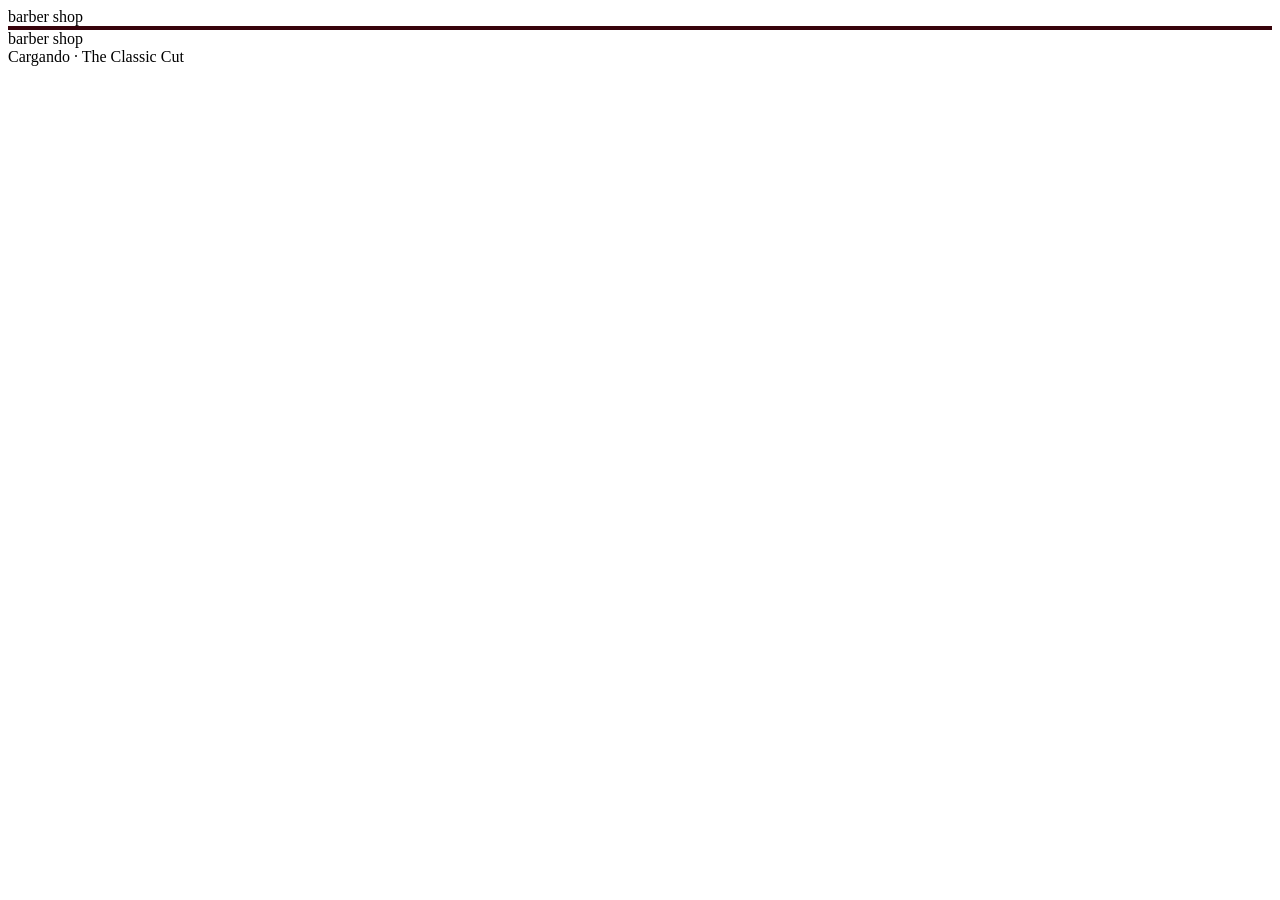
==== commit a62b62b5: "agregue un pichazo de cosas" ====
--- a/barbershop/target/classes/static/index.html
+++ b/barbershop/target/classes/static/index.html
@@ -6,324 +6,464 @@
     <title>BarberShop — Reserva tu Cita</title>
     <link rel="preconnect" href="https://fonts.googleapis.com"/>
     <link rel="preconnect" href="https://fonts.gstatic.com" crossorigin/>
-    <link href="https://fonts.googleapis.com/css2?family=Paytone+One&family=Playfair+Display:ital,wght@0,700;0,900;1,700&family=DM+Mono:wght@400;500&family=DM+Sans:wght@300;400;500&display=swap"
-          rel="stylesheet"/>
+    <link href="https://fonts.googleapis.com/css2?family=Paytone+One&family=Playfair+Display:ital,wght@0,700;0,900;1,700&family=DM+Mono:wght@400;500&family=DM+Sans:wght@300;400;500&display=swap" rel="stylesheet"/>
     <link rel="stylesheet" href="styles.css"/>
 </head>
 <body>
 
-<header>
-    <div class="pole-container">
-        <div class="pole">
-            <div class="top"></div>
-            <div class="cilinder"></div>
-            <div class="bottom"></div>
-        </div>
+<!-- ── PANTALLA DE CARGA ── -->
+<div id="loader-wrapper">
+    <div class="loader-scene">
+        <div class="loader-cloud loader-cloud-1"></div>
+        <div class="loader-cloud loader-cloud-2"></div>
+        <div class="loader-cloud loader-cloud-3"></div>
+        <div class="loader-cloud loader-cloud-4"></div>
+        <div class="loader-cloud loader-cloud-5"></div>
+        <div class="loader-cloud loader-cloud-6"></div>
+        <div class="loader-flag">
+            <div class="loader-flag-pole-l"></div>
+            <div class="loader-flag-pole-r"></div>
+            <div class="loader-flag-tri-l"></div>
+            <div class="loader-flag-tri-r"></div>
+            <div class="loader-flag-tri-li"></div>
+            <div class="loader-flag-tri-ri"></div>
+        </div>
+        <div class="loader-roof-1"></div>
+        <div class="loader-roof-2"></div>
+        <div class="loader-sf">
+            <div class="loader-sf-cornice">
+                <span></span><span></span><span></span><span></span><span></span>
+                <span></span><span></span><span></span><span></span><span></span>
+            </div>
+            <div class="loader-sf-windows">
+                <div class="loader-win-wrap"><div class="loader-win-frame"><div class="loader-win-glass"><div class="loader-win-curtain-top"></div><div class="loader-win-shutterV"></div><div class="loader-win-curtain-l"></div><div class="loader-win-curtain-r"></div></div><div class="loader-win-sill"></div></div></div>
+                <div class="loader-win-wrap"><div class="loader-win-frame"><div class="loader-win-glass"><div class="loader-win-curtain-top"></div><div class="loader-win-shutterV"></div><div class="loader-win-curtain-l"></div><div class="loader-win-curtain-r"></div></div><div class="loader-win-sill"></div></div></div>
+                <div class="loader-win-wrap"><div class="loader-win-frame"><div class="loader-win-glass"><div class="loader-win-curtain-top"></div><div class="loader-win-shutterV"></div><div class="loader-win-curtain-l"></div><div class="loader-win-curtain-r"></div></div><div class="loader-win-sill"></div></div></div>
+            </div>
+        </div>
+        <div class="loader-ff-roof">
+            <div class="loader-ff-roof-bar"></div>
+            <div class="loader-ff-roof-corn"><span></span><span></span><span></span><span></span><span></span><span></span><span></span><span></span><span></span><span></span></div>
+        </div>
+        <div class="loader-ff">
+            <div class="loader-pole-wrap left"><div class="loader-pole-cap"></div><div class="loader-pole-cyl"></div><div class="loader-pole-cap-b"></div></div>
+            <div class="loader-pole-wrap right"><div class="loader-pole-cap"></div><div class="loader-pole-cyl"></div><div class="loader-pole-cap-b"></div></div>
+            <div class="loader-ff-center">
+                <div class="loader-ff-center-roof"></div>
+                <div class="loader-ff-sections">
+                    <div class="loader-ff-section"><div class="loader-section-header"></div><div class="loader-section-window"><div class="loader-shop-glass"><div class="loader-blinds"></div><div class="loader-shop-letter">barber shop</div></div></div><div class="loader-section-bottom"></div><div class="loader-section-bottom2"></div></div>
+                    <div class="loader-ff-section-mid"><div class="loader-section-header"></div><div style="flex:1;background:#8f4d38;border:2px solid #38030b;position:relative;overflow:hidden;"><div class="loader-door-window"><div class="loader-door-glass"></div><div class="loader-door-knob"></div></div></div></div>
+                    <div class="loader-ff-section"><div class="loader-section-header"></div><div class="loader-section-window"><div class="loader-shop-glass"><div class="loader-blinds"></div><div class="loader-shop-letter">barber shop</div></div></div><div class="loader-section-bottom"></div><div class="loader-section-bottom2"></div></div>
+                </div>
+            </div>
+        </div>
+        <div class="loader-ground"><div class="loader-ground-top"></div><div class="loader-ground-mid"></div></div>
     </div>
-    <div class="header-text">
-        <h1>The Classic Cut</h1>
-        <p>Sistema de Reserva de Citas · Barbero Único</p>
-    </div>
-</header>
-
-<main>
-    <!-- ── BOOKING FORM ── -->
-    <aside class="sidebar">
-        <div class="sidebar-title">Nueva Reserva</div>
-        <div class="sidebar-subtitle">Reserve su turno</div>
-        <div class="divider"></div>
-
-        <form id="booking-form" novalidate>
-            <div class="field">
-                <label for="nombre">Nombre completo *</label>
-                <input type="text" id="nombre" placeholder="Ej: Carlos Rodríguez" autocomplete="name"/>
-                <div class="field-error" id="err-nombre"></div>
-            </div>
-
-            <div class="field">
-                <label for="email">Correo electrónico *</label>
-                <input type="email" id="email" placeholder="carlos@ejemplo.com" autocomplete="email"/>
-                <div class="field-error" id="err-email"></div>
-            </div>
-
-            <div class="field">
-                <label for="telefono">Teléfono (opcional)</label>
-                <input type="tel" id="telefono" placeholder="+506 8888-8888" autocomplete="tel"/>
-            </div>
-
-            <div class="field">
-                <label for="fechaHora">Fecha y hora *</label>
-                <input type="datetime-local" id="fechaHora"/>
-                <div class="field-error" id="err-fecha"></div>
-                <div class="hint">Debe ser una fecha futura</div>
-            </div>
-
-            <div class="field">
-                <label for="duracion">Duración (minutos)</label>
-                <input type="number" id="duracion" placeholder="30 (por defecto)" min="10" max="180" step="5"/>
-                <div class="hint">Si no se especifica, se usarán 30 minutos</div>
-            </div>
-
-            <button type="submit" class="btn-book" id="btn-submit">
-                ✂ Reservar Cita
-            </button>
-
-            <div id="toast"></div>
-        </form>
-    </aside>
-
-    <!-- ── APPOINTMENTS LIST ── -->
-    <section class="list-panel">
-        <div class="list-header">
-            <h2>Citas Agendadas</h2>
-        </div>
-
-        <div class="filter-bar">
-            <input type="email" id="filter-email" placeholder="Filtrar por email..."/>
-            <button class="btn-filter" id="btn-buscar">Buscar</button>
-            <button class="btn-filter secondary" id="btn-limpiar">Limpiar</button>
-        </div>
-
-        <div id="appointments-list">
-            <div class="loading">Cargando citas...</div>
-        </div>
-    </section>
-</main>
+    <div class="loader-progress-wrap"><div class="loader-progress-fill"></div></div>
+    <div class="loader-text">Cargando · The Classic Cut</div>
+</div>
+
+<!-- ── APP PRINCIPAL ── -->
+<div id="app" style="display:none;">
+
+    <header>
+        <div class="pole-container">
+            <div class="pole">
+                <div class="top"></div>
+                <div class="cilinder"></div>
+                <div class="bottom"></div>
+            </div>
+        </div>
+        <div class="header-text">
+            <h1 id="title">The Classic Cut</h1>
+            <p>Sistema de Reserva de Citas · Barbero Único</p>
+        </div>
+    </header>
+
+    <div class="layout-wrapper">
+
+        <!-- ── SIDEBAR (hover para abrir) ── -->
+        <nav class="sidebar-nav" id="sidebarNav">
+
+            <!-- Indicador visual cuando está cerrado -->
+            <div class="sidebar-hint">
+                <span class="sidebar-hint-icon">💈</span>
+                <div class="sidebar-hint-dots">
+                    <span></span><span></span><span></span>
+                </div>
+            </div>
+
+            <!-- Contenido interior -->
+            <div class="sidebar-content">
+
+                <!-- Brand -->
+                <div class="sidebar-brand">
+                    <div class="sidebar-brand-icon">✂</div>
+                    <div>
+                        <div class="sidebar-brand-name">The Classic Cut</div>
+                        <div class="sidebar-brand-sub">Barbería · CR</div>
+                    </div>
+                </div>
+
+                <!-- Tabs de navegación -->
+                <ul class="nav-tabs">
+                    <li class="nav-tab active" data-tab="reserva">
+                        <span class="nav-icon">✂</span>
+                        <span class="nav-label">Reservar Cita</span>
+                    </li>
+                    <li class="nav-tab" data-tab="especialidades">
+                        <span class="nav-icon">⭐</span>
+                        <span class="nav-label">Especialidades</span>
+                    </li>
+                    <li class="nav-tab" data-tab="nosotros">
+                        <span class="nav-icon">ℹ</span>
+                        <span class="nav-label">Sobre Nosotros</span>
+                    </li>
+                </ul>
+
+                <!-- Tab: Reservar -->
+                <div class="tab-panel active" id="tab-reserva">
+                    <div class="sidebar-title">Nueva Reserva</div>
+                    <div class="sidebar-subtitle">Reserve su turno</div>
+                    <div class="divider"></div>
+                    <form id="booking-form" novalidate>
+                        <div class="field">
+                            <label for="nombre">Nombre completo *</label>
+                            <input type="text" id="nombre" placeholder="Ej: Carlos Rodríguez" autocomplete="name"/>
+                            <div class="field-error" id="err-nombre"></div>
+                        </div>
+                        <div class="field">
+                            <label for="email">Correo electrónico *</label>
+                            <input type="email" id="email" placeholder="carlos@ejemplo.com" autocomplete="email"/>
+                            <div class="field-error" id="err-email"></div>
+                        </div>
+                        <div class="field">
+                            <label for="telefono">Teléfono (opcional)</label>
+                            <input type="tel" id="telefono" placeholder="+506 8888-8888" autocomplete="tel"/>
+                        </div>
+                        <div class="field">
+                            <label for="fechaHora">Fecha y hora *</label>
+                            <input type="datetime-local" id="fechaHora"/>
+                            <div class="field-error" id="err-fecha"></div>
+                            <div class="hint">Debe ser una fecha futura</div>
+                        </div>
+                        <div class="field">
+                            <label for="duracion">Duración (minutos)</label>
+                            <input type="number" id="duracion" placeholder="30 (por defecto)" min="10" max="180" step="5"/>
+                            <div class="hint">Si no se especifica, se usarán 30 minutos</div>
+                        </div>
+                        <button type="submit" class="btn-book" id="btn-submit">✂ Reservar Cita</button>
+                        <div id="toast"></div>
+                    </form>
+                </div>
+
+                <!-- Tab: Especialidades -->
+                <div class="tab-panel" id="tab-especialidades">
+                    <div class="sidebar-title">Especialidades</div>
+                    <div class="sidebar-subtitle">Nuestros servicios</div>
+                    <div class="divider"></div>
+                    <div class="service-cards">
+                        <div class="service-card">
+                            <div class="service-icon">✂</div>
+                            <div class="service-info">
+                                <div class="service-name">Corte Clásico</div>
+                                <div class="service-desc">Corte tradicional con tijera y peine, acabado impecable.</div>
+                                <div class="service-price">₡4,000</div>
+                            </div>
+                        </div>
+                        <div class="service-card">
+                            <div class="service-icon">🪒</div>
+                            <div class="service-info">
+                                <div class="service-name">Afeitado con Navaja</div>
+                                <div class="service-desc">Afeitado al ras con navaja recta y toalla caliente.</div>
+                                <div class="service-price">₡5,500</div>
+                            </div>
+                        </div>
+                        <div class="service-card">
+                            <div class="service-icon">💈</div>
+                            <div class="service-info">
+                                <div class="service-name">Corte + Barba</div>
+                                <div class="service-desc">Combinación de corte de cabello y arreglo de barba.</div>
+                                <div class="service-price">₡8,000</div>
+                            </div>
+                        </div>
+                        <div class="service-card">
+                            <div class="service-icon">✨</div>
+                            <div class="service-info">
+                                <div class="service-name">Degradado (Fade)</div>
+                                <div class="service-desc">Degradado suave a máquina, estilo moderno y limpio.</div>
+                                <div class="service-price">₡5,000</div>
+                            </div>
+                        </div>
+                        <div class="service-card">
+                            <div class="service-icon">👦</div>
+                            <div class="service-info">
+                                <div class="service-name">Corte Infantil</div>
+                                <div class="service-desc">Para niños hasta 10 años, con paciencia y cuidado.</div>
+                                <div class="service-price">₡3,000</div>
+                            </div>
+                        </div>
+                        <div class="service-card">
+                            <div class="service-icon">💆</div>
+                            <div class="service-info">
+                                <div class="service-name">Tratamiento Capilar</div>
+                                <div class="service-desc">Hidratación profunda y masaje de cuero cabelludo.</div>
+                                <div class="service-price">₡6,500</div>
+                            </div>
+                        </div>
+                    </div>
+                </div>
+
+                <!-- Tab: Sobre Nosotros -->
+                <div class="tab-panel" id="tab-nosotros">
+                    <div class="sidebar-title">Sobre Nosotros</div>
+                    <div class="sidebar-subtitle">Nuestra historia</div>
+                    <div class="divider"></div>
+                    <div class="about-section">
+                        <div class="about-img-wrap">
+                            <img src="corte.jpeg" alt="Corte en The Classic Cut" class="about-img"/>
+                        </div>
+                        <p class="about-text">
+                            <strong>The Classic Cut</strong> nació en 2010 con una sola misión: devolver el arte del buen corte a cada cliente. Somos una barbería de estilo clásico donde la tradición se mezcla con técnicas modernas.
+                        </p>
+                        <p class="about-text">
+                            Nuestro barbero cuenta con más de 15 años de experiencia. Cada visita es personalizada — no somos una línea de producción, somos artesanos del cabello.
+                        </p>
+                        <div class="about-details">
+                            <div class="about-detail-item">
+                                <span class="about-detail-icon">📍</span>
+                                <span>Barrio El Carmen, San José, CR</span>
+                            </div>
+                            <div class="about-detail-item">
+                                <span class="about-detail-icon">🕐</span>
+                                <span>Lun–Sáb: 8:00 am – 7:00 pm</span>
+                            </div>
+                            <div class="about-detail-item">
+                                <span class="about-detail-icon">📞</span>
+                                <span>+506 8888-1234</span>
+                            </div>
+                        </div>
+                    </div>
+                </div>
+
+            </div><!-- fin .sidebar-content -->
+        </nav>
+
+        <!-- ── CONTENIDO PRINCIPAL ── -->
+        <main class="main-content">
+            <div class="list-header">
+                <h2>Citas Agendadas</h2>
+            </div>
+            <div class="filter-bar">
+                <input type="email" id="filter-email" placeholder="Filtrar por email..."/>
+                <button class="btn-filter" id="btn-buscar">Buscar</button>
+                <button class="btn-filter secondary" id="btn-limpiar">Limpiar</button>
+            </div>
+            <div id="appointments-list">
+                <div class="loading">Cargando citas...</div>
+            </div>
+        </main>
+
+    </div><!-- fin .layout-wrapper -->
+</div><!-- fin #app -->
 
 <script>
-    const API = '/api/appointments';
-
-    // ── HELPERS ──────────────────────────────────────────────────────────────
-
-    function fmtDate(iso) {
-        if (!iso) return '—';
-        const d = new Date(iso);
-        return d.toLocaleDateString('es-CR', {weekday: 'short', day: '2-digit', month: 'short', year: 'numeric'})
-            + ' ' + d.toLocaleTimeString('es-CR', {hour: '2-digit', minute: '2-digit'});
-    }
-
-    function showToast(msg, type) {
-        const el = document.getElementById('toast');
-        el.textContent = msg;
-        el.className = type;
-        el.style.display = 'block';
-        clearTimeout(el._timer);
-        el._timer = setTimeout(() => {
-            el.style.display = 'none';
-        }, 7000);
-    }
-
-    function setLoading(btn, loading) {
-        btn.disabled = loading;
-        btn.textContent = loading ? '⏳ Procesando...' : '✂ Reservar Cita';
-    }
-
-    function clearErrors() {
-        ['nombre', 'email', 'fecha'].forEach(k => {
-            document.getElementById(`err-${k}`).textContent = '';
-        });
-        ['nombre', 'email', 'fechaHora'].forEach(id => {
-            document.getElementById(id).classList.remove('error');
-        });
-    }
-
-    function showFieldError(id, errId, msg) {
-        document.getElementById(id).classList.add('error');
-        document.getElementById(errId).textContent = msg;
-    }
-
-    // ── VALIDATION ───────────────────────────────────────────────────────────
-
-    function validate(data) {
-        let valid = true;
-        clearErrors();
-
-        if (!data.clienteNombre || data.clienteNombre.trim() === '') {
-            showFieldError('nombre', 'err-nombre', 'El nombre es obligatorio.');
-            valid = false;
+// ── LOADER ──────────────────────────────────────────────────────────────────
+window.addEventListener('load', () => {
+    const loader = document.getElementById('loader-wrapper');
+    const app    = document.getElementById('app');
+    setTimeout(() => {
+        loader.style.transition = 'opacity 0.8s ease';
+        loader.style.opacity    = '0';
+        setTimeout(() => {
+            loader.style.display = 'none';
+            app.style.display    = 'block';
+        }, 800);
+    }, 2800);
+});
+
+// ── TABS ────────────────────────────────────────────────────────────────────
+document.querySelectorAll('.nav-tab').forEach(tab => {
+    tab.addEventListener('click', () => {
+        document.querySelectorAll('.nav-tab').forEach(t => t.classList.remove('active'));
+        document.querySelectorAll('.tab-panel').forEach(p => p.classList.remove('active'));
+        tab.classList.add('active');
+        document.getElementById('tab-' + tab.dataset.tab).classList.add('active');
+    });
+});
+
+// ── APP ─────────────────────────────────────────────────────────────────────
+const API = '/api/appointments';
+
+function fmtDate(iso) {
+    if (!iso) return '—';
+    const d = new Date(iso);
+    return d.toLocaleDateString('es-CR', {weekday:'short', day:'2-digit', month:'short', year:'numeric'})
+         + ' ' + d.toLocaleTimeString('es-CR', {hour:'2-digit', minute:'2-digit'});
+}
+
+function showToast(msg, type) {
+    const el = document.getElementById('toast');
+    el.textContent   = msg;
+    el.className     = type;
+    el.style.display = 'block';
+    clearTimeout(el._timer);
+    el._timer = setTimeout(() => { el.style.display = 'none'; }, 7000);
+}
+
+function setLoading(btn, loading) {
+    btn.disabled    = loading;
+    btn.textContent = loading ? '⏳ Procesando...' : '✂ Reservar Cita';
+}
+
+function clearErrors() {
+    ['nombre','email','fecha'].forEach(k => document.getElementById(`err-${k}`).textContent = '');
+    ['nombre','email','fechaHora'].forEach(id => document.getElementById(id).classList.remove('error'));
+}
+
+function showFieldError(id, errId, msg) {
+    document.getElementById(id).classList.add('error');
+    document.getElementById(errId).textContent = msg;
+}
+
+function validate(data) {
+    let valid = true;
+    clearErrors();
+    if (!data.clienteNombre || !data.clienteNombre.trim()) {
+        showFieldError('nombre','err-nombre','El nombre es obligatorio.'); valid = false;
+    }
+    if (!data.clienteEmail || !/^[^\s@]+@[^\s@]+\.[^\s@]+$/.test(data.clienteEmail)) {
+        showFieldError('email','err-email','Ingrese un email válido.'); valid = false;
+    }
+    if (!data.fechaHora) {
+        showFieldError('fechaHora','err-fecha','La fecha y hora son obligatorias.'); valid = false;
+    } else if (new Date(data.fechaHora) <= new Date()) {
+        showFieldError('fechaHora','err-fecha','La fecha y hora deben ser en el futuro.'); valid = false;
+    }
+    return valid;
+}
+
+async function loadAppointments(emailFilter) {
+    const container = document.getElementById('appointments-list');
+    container.innerHTML = '<div class="loading">Cargando citas...</div>';
+    try {
+        const url = emailFilter ? `${API}?clienteEmail=${encodeURIComponent(emailFilter)}` : API;
+        const res = await fetch(url);
+        if (!res.ok) throw new Error(`HTTP ${res.status}`);
+        renderAppointments(await res.json());
+    } catch (err) {
+        container.innerHTML = `<div class="empty-state"><span class="emoji">⚠️</span><p>Error al cargar: ${err.message}</p></div>`;
+    }
+}
+
+function renderAppointments(list) {
+    const container = document.getElementById('appointments-list');
+    if (!list || list.length === 0) {
+        container.innerHTML = `<div class="empty-state"><span class="emoji">✂️</span><p>No hay citas agendadas</p></div>`;
+        return;
+    }
+    list.sort((a,b) => {
+        if (a.estado === b.estado) return new Date(a.fechaHora) - new Date(b.fechaHora);
+        return a.estado === 'RESERVADA' ? -1 : 1;
+    });
+    container.innerHTML = list.map(a => `
+        <div class="appt-card ${a.estado.toLowerCase()}" id="card-${a.id}">
+            <div class="appt-info">
+                <div class="appt-name">${escHtml(a.clienteNombre)}</div>
+                <div class="appt-meta">
+                    <span>✉ ${escHtml(a.clienteEmail)}</span>
+                    ${a.clienteTelefono ? `<span>📞 ${escHtml(a.clienteTelefono)}</span>` : ''}
+                    <span>📅 ${fmtDate(a.fechaHora)}</span>
+                    <span>⏱ ${a.duracionMin} min</span>
+                    <span>🔖 #${a.id}</span>
+                </div>
+                <span class="badge ${a.estado.toLowerCase()}">${a.estado}</span>
+            </div>
+            <div class="appt-actions">
+                ${a.estado === 'RESERVADA' ? `<button class="btn-cancel" onclick="cancelAppointment(${a.id})">Cancelar</button>` : ''}
+            </div>
+        </div>`).join('');
+}
+
+function escHtml(str) {
+    if (!str) return '';
+    return str.replace(/&/g,'&amp;').replace(/</g,'&lt;').replace(/>/g,'&gt;').replace(/"/g,'&quot;');
+}
+
+document.getElementById('booking-form').addEventListener('submit', async (e) => {
+    e.preventDefault();
+    const btn = document.getElementById('btn-submit');
+    const data = {
+        clienteNombre:   document.getElementById('nombre').value.trim(),
+        clienteEmail:    document.getElementById('email').value.trim(),
+        clienteTelefono: document.getElementById('telefono').value.trim() || null,
+        fechaHora:       document.getElementById('fechaHora').value || null,
+        duracionMin:     document.getElementById('duracion').value ? parseInt(document.getElementById('duracion').value) : null,
+    };
+    if (!validate(data)) return;
+    setLoading(btn, true);
+    try {
+        const res  = await fetch(API, {method:'POST', headers:{'Content-Type':'application/json'}, body:JSON.stringify(data)});
+        const body = await res.json();
+        if (res.status === 201) {
+            showToast(`✅ Cita reservada para ${data.clienteNombre} el ${fmtDate(data.fechaHora)}.`, 'success');
+            document.getElementById('booking-form').reset();
+            clearErrors();
+            loadAppointments();
+        } else if (res.status === 409) {
+            showToast(`⚠️ Conflicto de horario: ${body.mensaje}`, 'error');
+        } else if (res.status === 400) {
+            showToast(`❌ Validación: ${body.detalles ? body.detalles.join('; ') : body.mensaje}`, 'error');
+        } else {
+            showToast(`❌ Error (${res.status}): ${body.mensaje || 'Intente de nuevo.'}`, 'error');
         }
-
-        const emailRe = /^[^\s@]+@[^\s@]+\.[^\s@]+$/;
-        if (!data.clienteEmail || !emailRe.test(data.clienteEmail)) {
-            showFieldError('email', 'err-email', 'Ingrese un email válido.');
-            valid = false;
+    } catch (err) {
+        showToast(`❌ Error de conexión: ${err.message}`, 'error');
+    } finally {
+        setLoading(btn, false);
+    }
+});
+
+async function cancelAppointment(id) {
+    if (!confirm(`¿Seguro que desea cancelar la cita #${id}?`)) return;
+    try {
+        const res  = await fetch(`${API}/${id}`, {method:'DELETE'});
+        const body = await res.json();
+        if (res.ok) {
+            const card = document.getElementById(`card-${id}`);
+            if (card) {
+                card.classList.add('cancelada');
+                card.querySelector('.badge').className   = 'badge cancelada';
+                card.querySelector('.badge').textContent = 'CANCELADA';
+                const actions = card.querySelector('.appt-actions');
+                if (actions) actions.innerHTML = '';
+            }
+        } else if (res.status === 404) {
+            alert(`No se encontró la cita #${id}.`); loadAppointments();
+        } else {
+            alert(`Error al cancelar: ${body.mensaje}`);
         }
-
-        if (!data.fechaHora) {
-            showFieldError('fechaHora', 'err-fecha', 'La fecha y hora son obligatorias.');
-            valid = false;
-        } else if (new Date(data.fechaHora) <= new Date()) {
-            showFieldError('fechaHora', 'err-fecha', 'La fecha y hora deben ser en el futuro.');
-            valid = false;
-        }
-
-        return valid;
-    }
-
-    // ── LOAD APPOINTMENTS ─────────────────────────────────────────────────────
-
-    async function loadAppointments(emailFilter) {
-        const container = document.getElementById('appointments-list');
-        container.innerHTML = '<div class="loading">Cargando citas...</div>';
-
-        try {
-            const url = emailFilter ? `${API}?clienteEmail=${encodeURIComponent(emailFilter)}` : API;
-            const res = await fetch(url);
-
-            if (!res.ok) throw new Error(`HTTP ${res.status}`);
-
-            const appointments = await res.json();
-            renderAppointments(appointments);
-        } catch (err) {
-            container.innerHTML = `<div class="empty-state"><span class="emoji">⚠️</span><p>Error al cargar las citas: ${err.message}</p></div>`;
-        }
-    }
-
-    function renderAppointments(list) {
-        const container = document.getElementById('appointments-list');
-
-        if (!list || list.length === 0) {
-            container.innerHTML = `
-                    <div class="empty-state">
-                        <span class="emoji">✂️</span>
-                        <p>No hay citas agendadas</p>
-                    </div>`;
-            return;
-        }
-
-        // Sort: RESERVADA first, then by date
-        list.sort((a, b) => {
-            if (a.estado === b.estado) return new Date(a.fechaHora) - new Date(b.fechaHora);
-            return a.estado === 'RESERVADA' ? -1 : 1;
-        });
-
-        container.innerHTML = list.map(a => `
-                <div class="appt-card ${a.estado.toLowerCase()}" id="card-${a.id}">
-                    <div class="appt-info">
-                        <div class="appt-name">${escHtml(a.clienteNombre)}</div>
-                        <div class="appt-meta">
-                            <span><span class="emoji">✉</span> ${escHtml(a.clienteEmail)}</span>
-                            ${a.clienteTelefono ? `<span><span class="emoji">📞</span> ${escHtml(a.clienteTelefono)}</span>` : ''}
-                            <span><span class="emoji">📅</span> ${fmtDate(a.fechaHora)}</span>
-                            <span><span class="emoji">⏱</span> ${a.duracionMin} min</span>
-                            <span><span class="emoji">🔖</span> #${a.id}</span>
-                        </div>
-                        <span class="badge ${a.estado.toLowerCase()}">${a.estado}</span>
-                    </div>
-                    <div class="appt-actions">
-                        ${a.estado === 'RESERVADA' ? `
-                            <button class="btn-cancel" onclick="cancelAppointment(${a.id})">
-                                Cancelar
-                            </button>` : ''}
-                    </div>
-                </div>
-            `).join('');
-    }
-
-    function escHtml(str) {
-        if (!str) return '';
-        return str.replace(/&/g, '&amp;').replace(/</g, '&lt;').replace(/>/g, '&gt;').replace(/"/g, '&quot;');
-    }
-
-    // ── CREATE APPOINTMENT ────────────────────────────────────────────────────
-
-    document.getElementById('booking-form').addEventListener('submit', async (e) => {
-        e.preventDefault();
-        const btn = document.getElementById('btn-submit');
-
-        const data = {
-            clienteNombre: document.getElementById('nombre').value.trim(),
-            clienteEmail: document.getElementById('email').value.trim(),
-            clienteTelefono: document.getElementById('telefono').value.trim() || null,
-            fechaHora: document.getElementById('fechaHora').value || null,
-            duracionMin: document.getElementById('duracion').value ? parseInt(document.getElementById('duracion').value) : null,
-        };
-
-        if (!validate(data)) return;
-
-        setLoading(btn, true);
-
-        try {
-            const res = await fetch(API, {
-                method: 'POST',
-                headers: {'Content-Type': 'application/json'},
-                body: JSON.stringify(data)
-            });
-
-            const body = await res.json();
-
-            if (res.status === 201) {
-                showToast(`✅ Cita reservada exitosamente para ${data.clienteNombre} el ${fmtDate(data.fechaHora)}.`, 'success');
-                document.getElementById('booking-form').reset();
-                clearErrors();
-                loadAppointments();
-            } else if (res.status === 409) {
-                showToast(`⚠️ Conflicto de horario: ${body.mensaje}`, 'error');
-            } else if (res.status === 400) {
-                const msgs = body.detalles ? body.detalles.join('; ') : body.mensaje;
-                showToast(`❌ Error de validación: ${msgs}`, 'error');
-            } else {
-                showToast(`❌ Error inesperado (${res.status}): ${body.mensaje || 'Intente de nuevo.'}`, 'error');
-            }
-        } catch (err) {
-            showToast(`❌ Error de conexión: ${err.message}`, 'error');
-        } finally {
-            setLoading(btn, false);
-        }
-    });
-
-    // ── CANCEL APPOINTMENT ────────────────────────────────────────────────────
-
-    async function cancelAppointment(id) {
-        if (!confirm(`¿Seguro que desea cancelar la cita #${id}?`)) return;
-
-        try {
-            const res = await fetch(`${API}/${id}`, {method: 'DELETE'});
-            const body = await res.json();
-
-            if (res.ok) {
-                const card = document.getElementById(`card-${id}`);
-                if (card) {
-                    card.classList.add('cancelada');
-                    card.querySelector('.badge').className = 'badge cancelada';
-                    card.querySelector('.badge').textContent = 'CANCELADA';
-                    const actions = card.querySelector('.appt-actions');
-                    if (actions) actions.innerHTML = '';
-                }
-            } else if (res.status === 404) {
-                alert(`No se encontró la cita #${id}.`);
-                loadAppointments();
-            } else {
-                alert(`Error al cancelar: ${body.mensaje}`);
-            }
-        } catch (err) {
-            alert(`Error de conexión: ${err.message}`);
-        }
-    }
-
-    // ── FILTER ────────────────────────────────────────────────────────────────
-
-    document.getElementById('btn-buscar').addEventListener('click', () => {
-        const email = document.getElementById('filter-email').value.trim();
-        loadAppointments(email || null);
-    });
-
-    document.getElementById('filter-email').addEventListener('keydown', (e) => {
-        if (e.key === 'Enter') document.getElementById('btn-buscar').click();
-    });
-
-    document.getElementById('btn-limpiar').addEventListener('click', () => {
-        document.getElementById('filter-email').value = '';
-        loadAppointments();
-    });
-
-    // ── INIT ─────────────────────────────────────────────────────────────────
-
-    const now = new Date();
-    now.setMinutes(now.getMinutes() + 5);
-    document.getElementById('fechaHora').min = now.toISOString().slice(0, 16);
-
+    } catch (err) { alert(`Error de conexión: ${err.message}`); }
+}
+
+document.getElementById('btn-buscar').addEventListener('click', () => {
+    loadAppointments(document.getElementById('filter-email').value.trim() || null);
+});
+document.getElementById('filter-email').addEventListener('keydown', (e) => {
+    if (e.key === 'Enter') document.getElementById('btn-buscar').click();
+});
+document.getElementById('btn-limpiar').addEventListener('click', () => {
+    document.getElementById('filter-email').value = '';
     loadAppointments();
+});
+
+// Establecer fecha mínima (5 minutos desde ahora)
+const now = new Date();
+now.setMinutes(now.getMinutes() + 5);
+document.getElementById('fechaHora').min = now.toISOString().slice(0,16);
+
+loadAppointments();
 </script>
+
 </body>
 </html>
